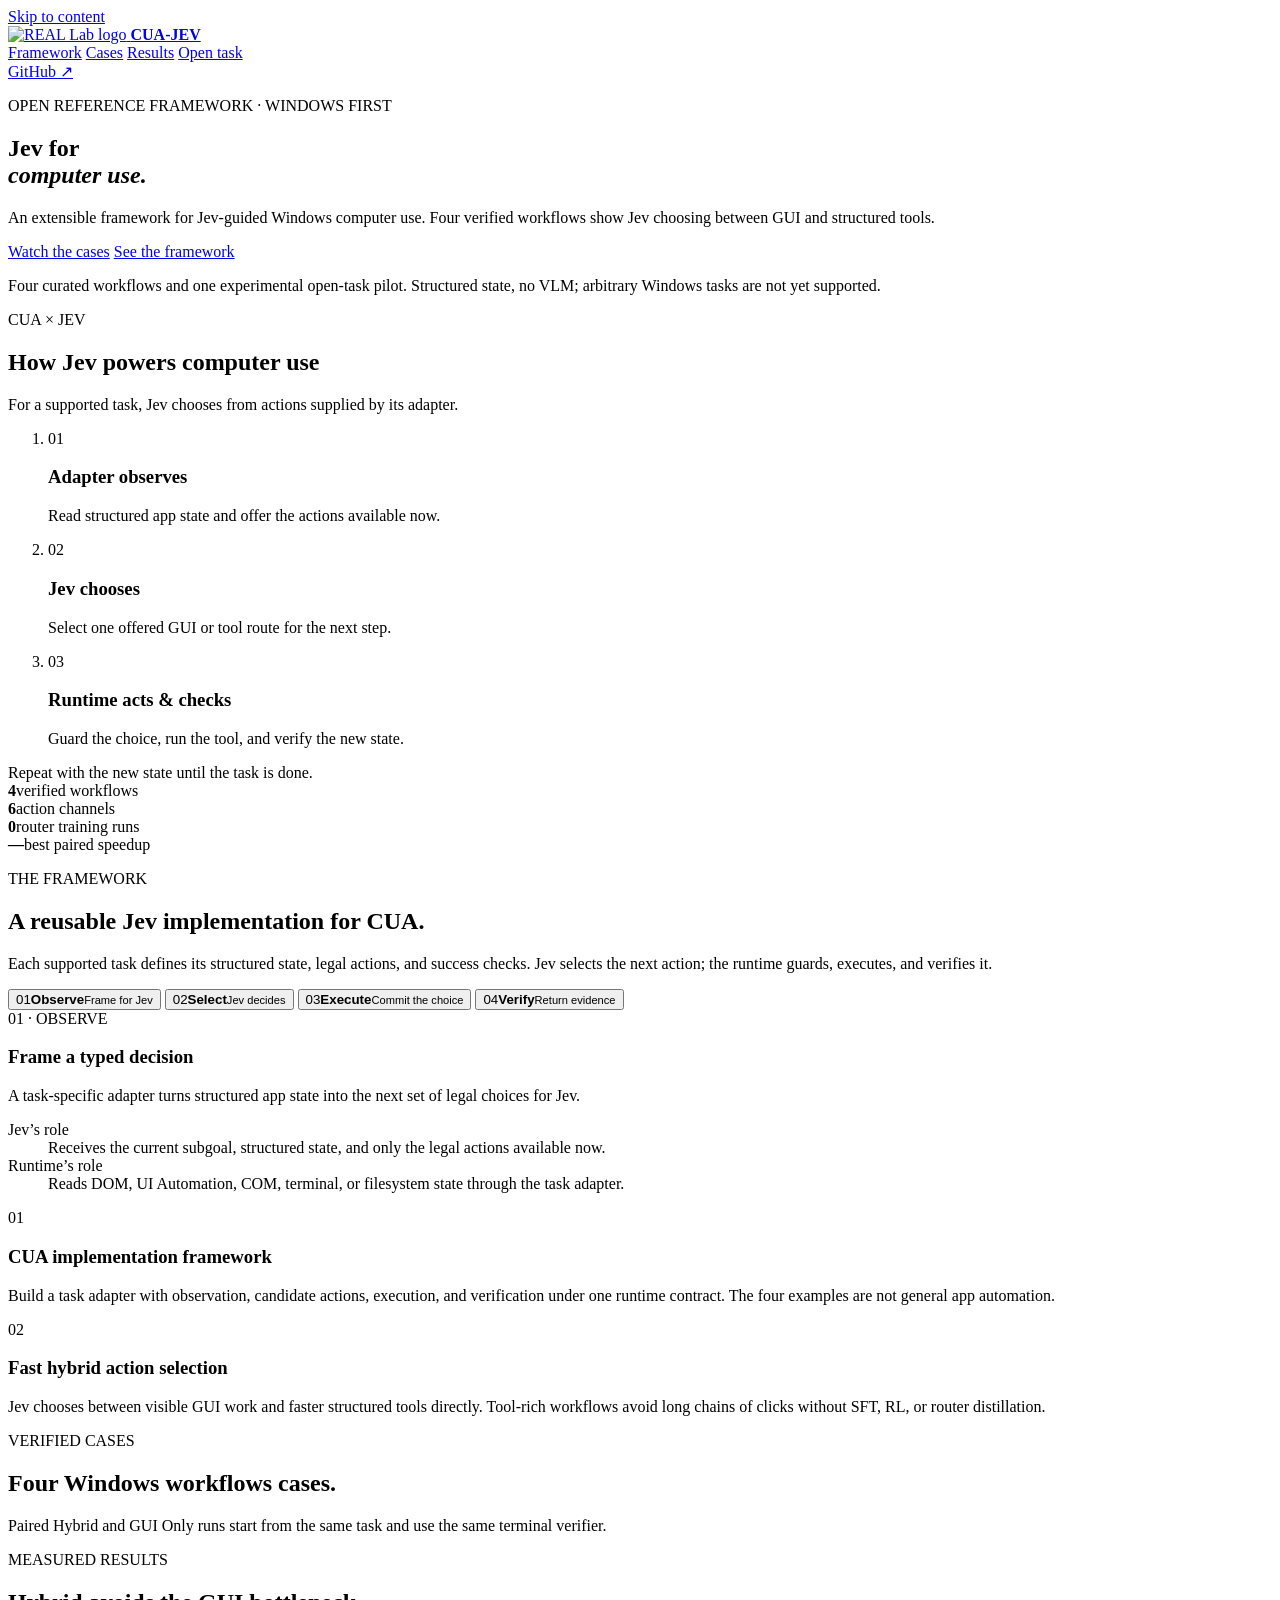
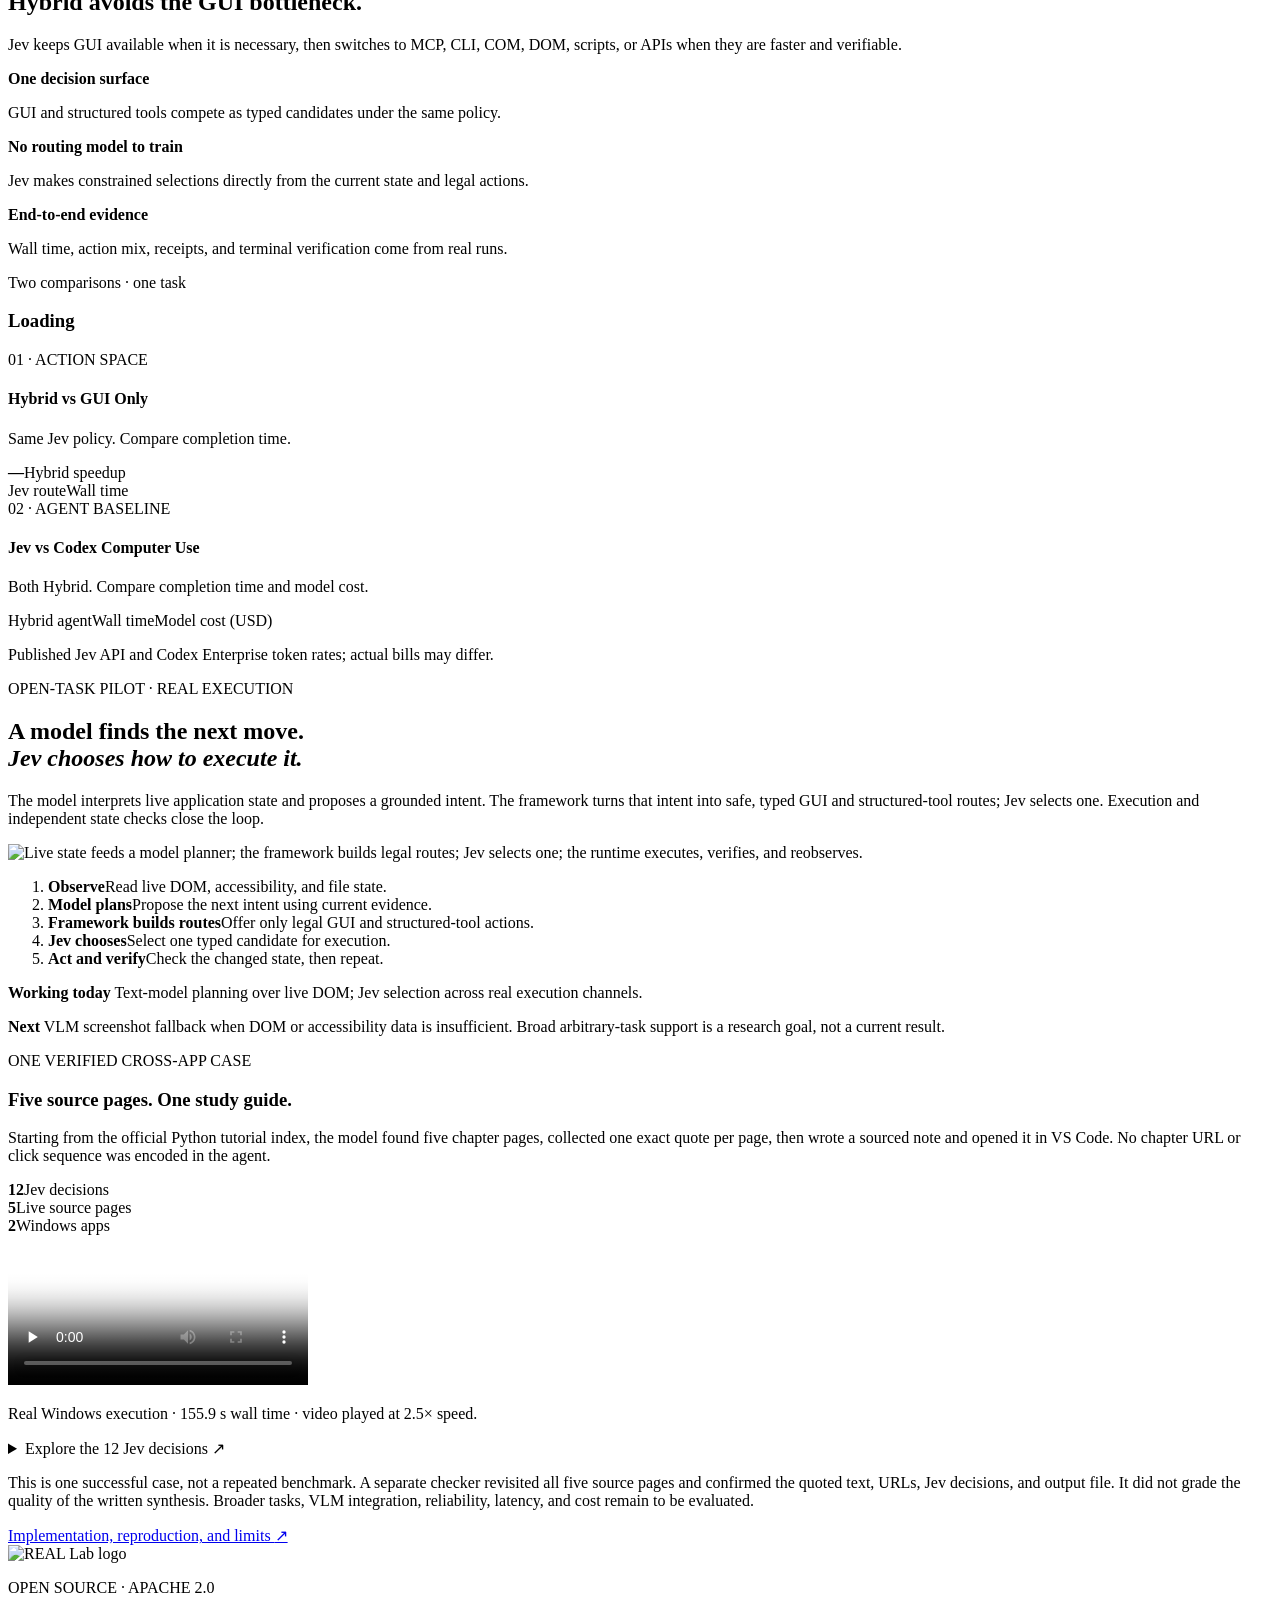
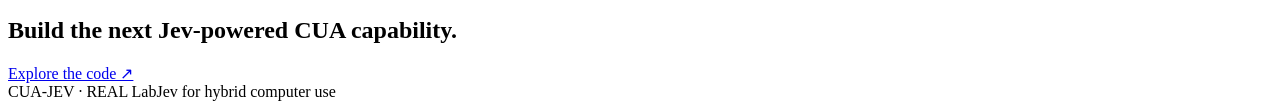
==== src/cua_jev/ui/static/index.html @ 51ba3d24 "Clarify open-task action channels and README diagrams" ====
<!doctype html>
<html lang="en">
<head>
  <meta charset="utf-8">
  <meta name="viewport" content="width=device-width, initial-scale=1">
  <meta name="description" content="CUA-JEV is an open reference framework for using Jev to select and execute hybrid actions across Windows computer-use workflows.">
  <title>CUA-JEV · Jev for Computer Use</title>
  <link rel="stylesheet" href="static/style.css">
</head>
<body>
  <a class="skip-link" href="#main">Skip to content</a>
  <header class="site-header">
    <a class="brand" href="#top" aria-label="CUA-JEV home">
      <img src="static/logo-mark.svg" width="38" height="38" alt="REAL Lab logo">
      <strong>CUA-JEV</strong>
    </a>
    <nav aria-label="Primary navigation">
      <a href="#framework">Framework</a>
      <a href="#cases">Cases</a>
      <a href="#results">Results</a>
      <a href="#open-task">Open task</a>
    </nav>
    <a class="github-link" href="https://github.com/ZJU-REAL/CUA-JEV" target="_blank" rel="noreferrer">GitHub <span aria-hidden="true">↗</span></a>
  </header>

  <main id="main">
    <section class="hero" id="top">
      <div class="hero-copy">
        <p class="eyebrow">OPEN REFERENCE FRAMEWORK · WINDOWS FIRST</p>
        <h1>Jev for<br><em>computer use.</em></h1>
        <p class="hero-lead">An extensible framework for Jev-guided Windows computer use. Four verified workflows show Jev choosing between GUI and structured tools.</p>
        <div class="hero-actions">
          <a class="button primary" href="#cases">Watch the cases</a>
          <a class="button secondary" href="#framework">See the framework</a>
        </div>
        <p class="hero-note">Four curated workflows and one experimental open-task pilot. Structured state, no VLM; arbitrary Windows tasks are not yet supported.</p>
      </div>

      <div class="decision-card" aria-label="How CUA and Jev work together">
        <header>
          <span>CUA × JEV</span>
          <h2>How Jev powers computer use</h2>
          <p>For a supported task, Jev chooses from actions supplied by its adapter.</p>
        </header>
        <ol class="decision-flow">
          <li>
            <span class="flow-index">01</span>
            <div><h3>Adapter observes</h3><p>Read structured app state and offer the actions available now.</p></div>
          </li>
          <li>
            <span class="flow-index">02</span>
            <div><h3>Jev chooses</h3><p>Select one offered GUI or tool route for the next step.</p></div>
          </li>
          <li>
            <span class="flow-index">03</span>
            <div><h3>Runtime acts &amp; checks</h3><p>Guard the choice, run the tool, and verify the new state.</p></div>
          </li>
        </ol>
        <footer>Repeat with the new state until the task is done.</footer>
      </div>
    </section>

    <section class="proof-strip" aria-label="Project highlights">
      <div><strong>4</strong><span>verified workflows</span></div>
      <div><strong>6</strong><span>action channels</span></div>
      <div><strong>0</strong><span>router training runs</span></div>
      <div><strong id="best-speedup">—</strong><span>best paired speedup</span></div>
    </section>

    <section class="section framework-section" id="framework">
      <header class="section-head">
        <p class="eyebrow">THE FRAMEWORK</p>
        <h2>A reusable Jev implementation for CUA.</h2>
        <p>Each supported task defines its structured state, legal actions, and success checks. Jev selects the next action; the runtime guards, executes, and verifies it.</p>
      </header>

      <div class="loop-shell">
        <div class="loop-tabs" role="tablist" aria-label="CUA-JEV execution loop">
          <button role="tab" aria-selected="true" aria-controls="loop-detail" data-loop-step="observe"><span>01</span><strong>Observe</strong><small>Frame for Jev</small></button>
          <button role="tab" aria-selected="false" aria-controls="loop-detail" data-loop-step="select"><span>02</span><strong>Select</strong><small>Jev decides</small></button>
          <button role="tab" aria-selected="false" aria-controls="loop-detail" data-loop-step="execute"><span>03</span><strong>Execute</strong><small>Commit the choice</small></button>
          <button role="tab" aria-selected="false" aria-controls="loop-detail" data-loop-step="verify"><span>04</span><strong>Verify</strong><small>Return evidence</small></button>
        </div>
        <article class="loop-detail" id="loop-detail" role="tabpanel" tabindex="0">
          <div><span id="loop-kicker">01 · OBSERVE</span><h3 id="loop-title">Frame a typed decision</h3><p id="loop-summary">A task-specific adapter turns structured app state into the next set of legal choices for Jev.</p></div>
          <dl>
            <div><dt>Jev’s role</dt><dd id="loop-jev">Receives the current subgoal, structured state, and only the legal actions available now.</dd></div>
            <div><dt>Runtime’s role</dt><dd id="loop-runtime">Reads DOM, UI Automation, COM, terminal, or filesystem state through the task adapter.</dd></div>
          </dl>
        </article>
      </div>

      <div class="contribution-grid">
        <article>
          <span class="contribution-number">01</span>
          <div><h3>CUA implementation framework</h3><p>Build a task adapter with observation, candidate actions, execution, and verification under one runtime contract. The four examples are not general app automation.</p></div>
        </article>
        <article>
          <span class="contribution-number">02</span>
          <div><h3>Fast hybrid action selection</h3><p>Jev chooses between visible GUI work and faster structured tools directly. Tool-rich workflows avoid long chains of clicks without SFT, RL, or router distillation.</p></div>
        </article>
      </div>
    </section>

    <section class="section cases-section" id="cases">
      <header class="section-head split-head">
        <div><p class="eyebrow">VERIFIED CASES</p><h2>Four Windows workflows cases.</h2></div>
        <p>Paired Hybrid and GUI Only runs start from the same task and use the same terminal verifier.</p>
      </header>
      <div id="case-grid" class="case-grid" aria-live="polite"></div>
    </section>

    <section class="section results-section" id="results">
      <header class="section-head split-head">
        <div><p class="eyebrow">MEASURED RESULTS</p><h2>Hybrid avoids the GUI bottleneck.</h2></div>
        <p>Jev keeps GUI available when it is necessary, then switches to MCP, CLI, COM, DOM, scripts, or APIs when they are faster and verifiable.</p>
      </header>

      <div class="insight-row">
        <article><strong>One decision surface</strong><p>GUI and structured tools compete as typed candidates under the same policy.</p></article>
        <article><strong>No routing model to train</strong><p>Jev makes constrained selections directly from the current state and legal actions.</p></article>
        <article><strong>End-to-end evidence</strong><p>Wall time, action mix, receipts, and terminal verification come from real runs.</p></article>
      </div>

      <div class="benchmark-shell">
        <div id="task-tabs" class="task-tabs" role="tablist" aria-label="Select a benchmark task"></div>
        <article class="benchmark-board">
          <div class="benchmark-title">
            <div><span>Two comparisons · one task</span><h3 id="benchmark-name">Loading</h3></div>
          </div>
          <p id="benchmark-description" class="benchmark-description"></p>
          <section class="comparison-panel" aria-labelledby="action-comparison-title">
            <div class="comparison-heading">
              <div><span class="comparison-index">01 · ACTION SPACE</span><h4 id="action-comparison-title">Hybrid vs GUI Only</h4><p>Same Jev policy. Compare completion time.</p></div>
              <div id="speedup-callout" class="speedup"><strong>—</strong><span>Hybrid speedup</span></div>
            </div>
            <div class="comparison-key"><span>Jev route</span><span>Wall time</span></div>
            <div id="action-rows" class="comparison-rows" aria-live="polite"></div>
          </section>
          <section class="comparison-panel agent-comparison" aria-labelledby="agent-comparison-title">
            <div class="comparison-heading">
              <div><span class="comparison-index">02 · AGENT BASELINE</span><h4 id="agent-comparison-title">Jev vs Codex Computer Use</h4><p>Both Hybrid. Compare completion time and model cost.</p></div>
            </div>
            <div class="comparison-key agent-key"><span>Hybrid agent</span><span>Wall time</span><span>Model cost (USD)</span></div>
            <div id="agent-rows" class="comparison-rows" aria-live="polite"></div>
            <p class="cost-note">Published Jev API and Codex Enterprise token rates; actual bills may differ.</p>
          </section>
        </article>
      </div>
    </section>

    <section class="section open-task-section" id="open-task">
      <div class="open-task-shell">
        <header class="open-task-heading">
          <p class="eyebrow">OPEN-TASK PILOT · REAL EXECUTION</p>
          <h2>A model finds the next move.<br><em>Jev chooses how to execute it.</em></h2>
          <p>The model interprets live application state and proposes a grounded intent. The framework turns that intent into safe, typed GUI and structured-tool routes; Jev selects one. Execution and independent state checks close the loop.</p>
        </header>
        <img class="open-task-diagram" src="static/open-task-loop.svg" width="1200" height="350" alt="Live state feeds a model planner; the framework builds legal routes; Jev selects one; the runtime executes, verifies, and reobserves.">
        <ol class="open-task-mobile-flow" aria-label="Model and Jev workflow">
          <li><b>Observe</b><span>Read live DOM, accessibility, and file state.</span></li>
          <li><b>Model plans</b><span>Propose the next intent using current evidence.</span></li>
          <li><b>Framework builds routes</b><span>Offer only legal GUI and structured-tool actions.</span></li>
          <li><b>Jev chooses</b><span>Select one typed candidate for execution.</span></li>
          <li><b>Act and verify</b><span>Check the changed state, then repeat.</span></li>
        </ol>
        <div class="open-task-status">
          <p><strong>Working today</strong> Text-model planning over live DOM; Jev selection across real execution channels.</p>
          <p><strong>Next</strong> VLM screenshot fallback when DOM or accessibility data is insufficient. Broad arbitrary-task support is a research goal, not a current result.</p>
        </div>
        <div class="open-task-case-head">
          <div><p class="eyebrow">ONE VERIFIED CROSS-APP CASE</p><h3>Five source pages. One study guide.</h3><p>Starting from the official Python tutorial index, the model found five chapter pages, collected one exact quote per page, then wrote a sourced note and opened it in VS Code. No chapter URL or click sequence was encoded in the agent.</p></div>
          <div class="open-task-facts" aria-label="Recorded case facts">
            <div><strong>12</strong><span>Jev decisions</span></div>
            <div><strong>5</strong><span>Live source pages</span></div>
            <div><strong>2</strong><span>Windows apps</span></div>
          </div>
        </div>
        <div class="open-task-media">
          <div class="open-task-video-frame">
            <video controls playsinline preload="none" poster="media/open-workspace-research-poster.jpg" aria-label="Recorded twelve-step model and Jev research task in Edge and VS Code">
              <source src="media/open-workspace-research.mp4" type="video/mp4">
              Your browser does not support this video.
            </video>
          </div>
          <p class="open-task-video-note">Real Windows execution · 155.9 s wall time · video played at 2.5× speed.</p>
        </div>
        <details class="open-task-trace">
          <summary>Explore the 12 Jev decisions <span aria-hidden="true">↗</span></summary>
          <p class="open-task-trace-note">Labels show the execution route first, then the app or target. The five evidence records are internal framework state updates, not external computer-use actions. GUI clicks were available for browser navigation, but Jev selected DOM in this run.</p>
          <ol>
            <li><b>DOM · Edge</b> Open “Whetting Your Appetite”.</li><li><b>Internal · evidence</b> Save a source quote.</li>
            <li><b>DOM · Edge</b> Open “Using the Python Interpreter”.</li><li><b>Internal · evidence</b> Save a source quote.</li>
            <li><b>DOM · Edge</b> Open “An Informal Introduction to Python”.</li><li><b>Internal · evidence</b> Save a source quote.</li>
            <li><b>DOM · Edge</b> Open “More Control Flow Tools”.</li><li><b>Internal · evidence</b> Save a source quote.</li>
            <li><b>DOM · Edge</b> Open “Data Structures”.</li><li><b>Internal · evidence</b> Save a source quote.</li>
            <li><b>File API · local</b> Write the cited study guide.</li><li><b>CLI · VS Code</b> Open the verified result.</li>
          </ol>
        </details>
        <p class="open-task-scope">This is one successful case, not a repeated benchmark. A separate checker revisited all five source pages and confirmed the quoted text, URLs, Jev decisions, and output file. It did not grade the quality of the written synthesis. Broader tasks, VLM integration, reliability, latency, and cost remain to be evaluated.</p>
        <a href="https://github.com/ZJU-REAL/CUA-JEV#open-task-pilot" class="open-task-link">Implementation, reproduction, and limits <span aria-hidden="true">↗</span></a>
      </div>
    </section>

    <section class="closing">
      <img src="static/logo-mark.svg" width="60" height="60" alt="REAL Lab logo">
      <div><p class="eyebrow">OPEN SOURCE · APACHE 2.0</p><h2>Build the next Jev-powered CUA capability.</h2></div>
      <a class="button primary" href="https://github.com/ZJU-REAL/CUA-JEV" target="_blank" rel="noreferrer">Explore the code ↗</a>
    </section>
  </main>

  <footer><span>CUA-JEV · REAL Lab</span><span>Jev for hybrid computer use</span></footer>
  <script src="static/app.js" defer></script>
</body>
</html>
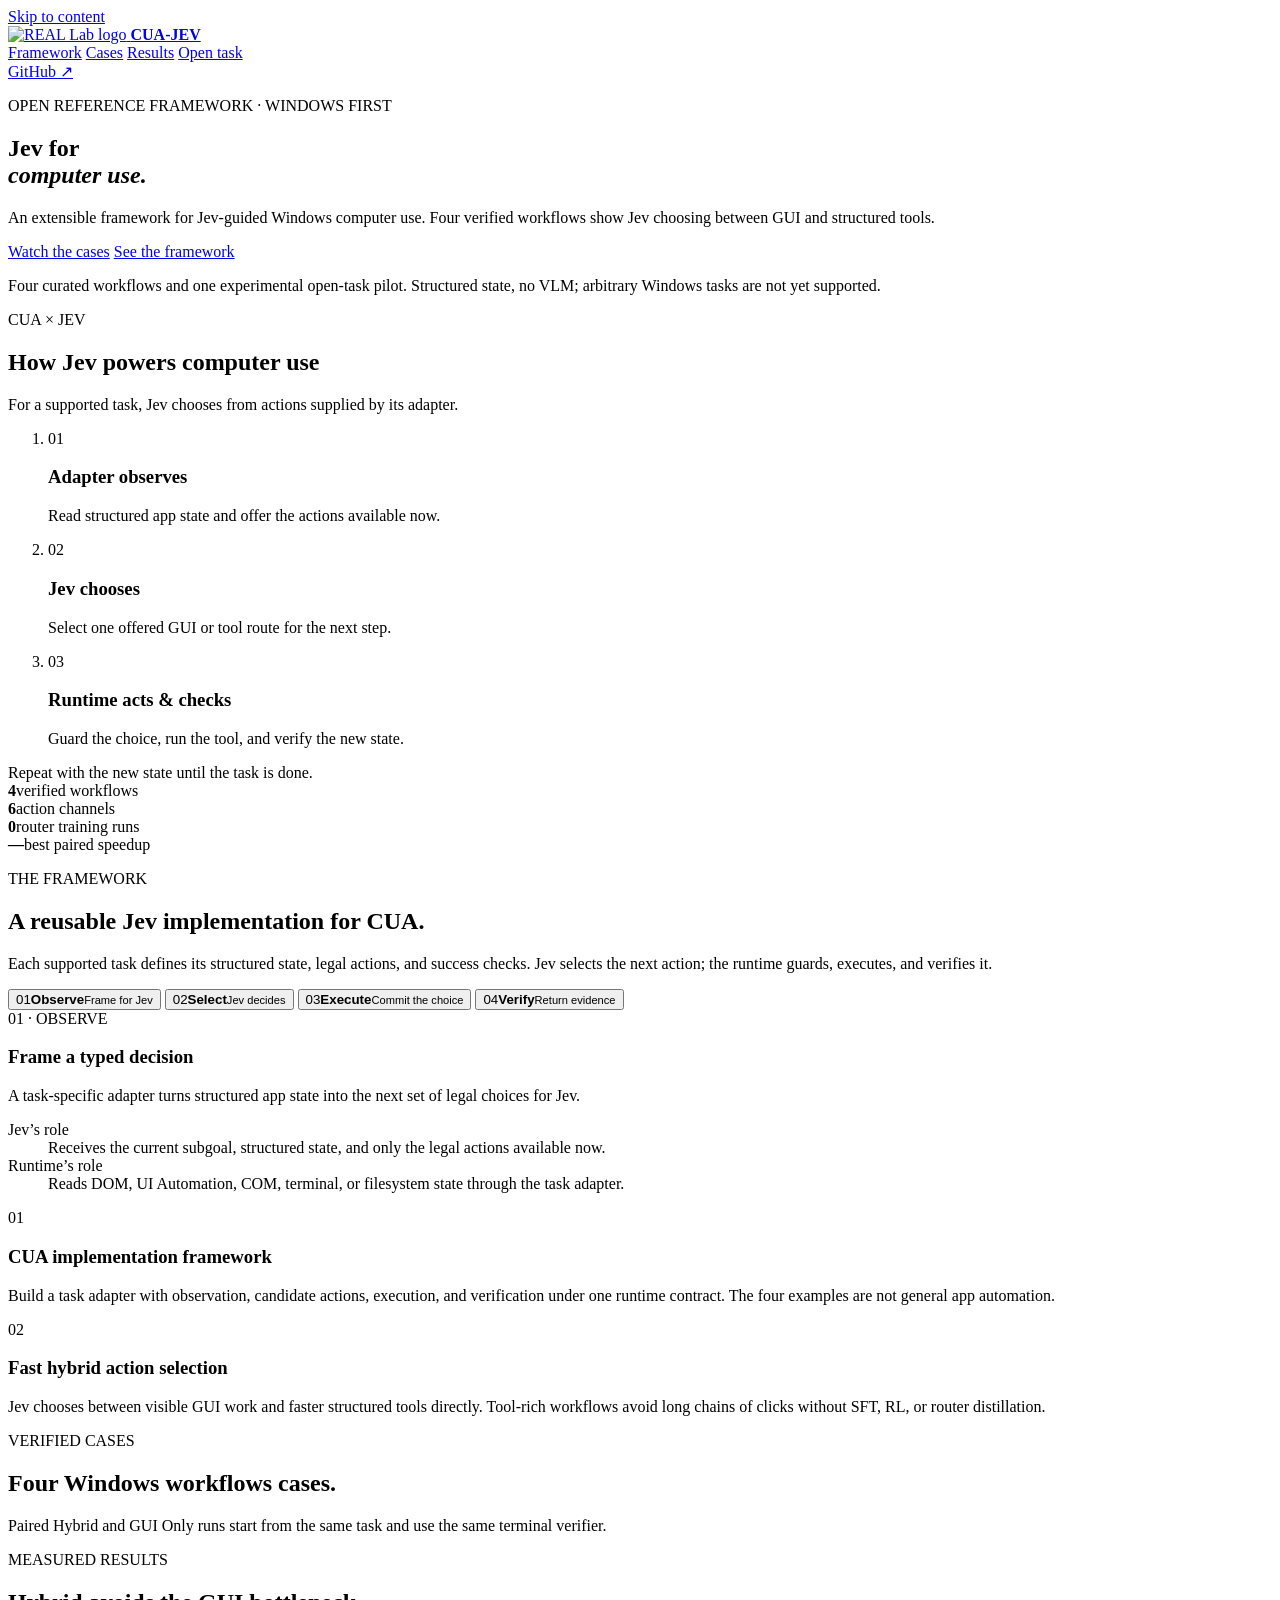
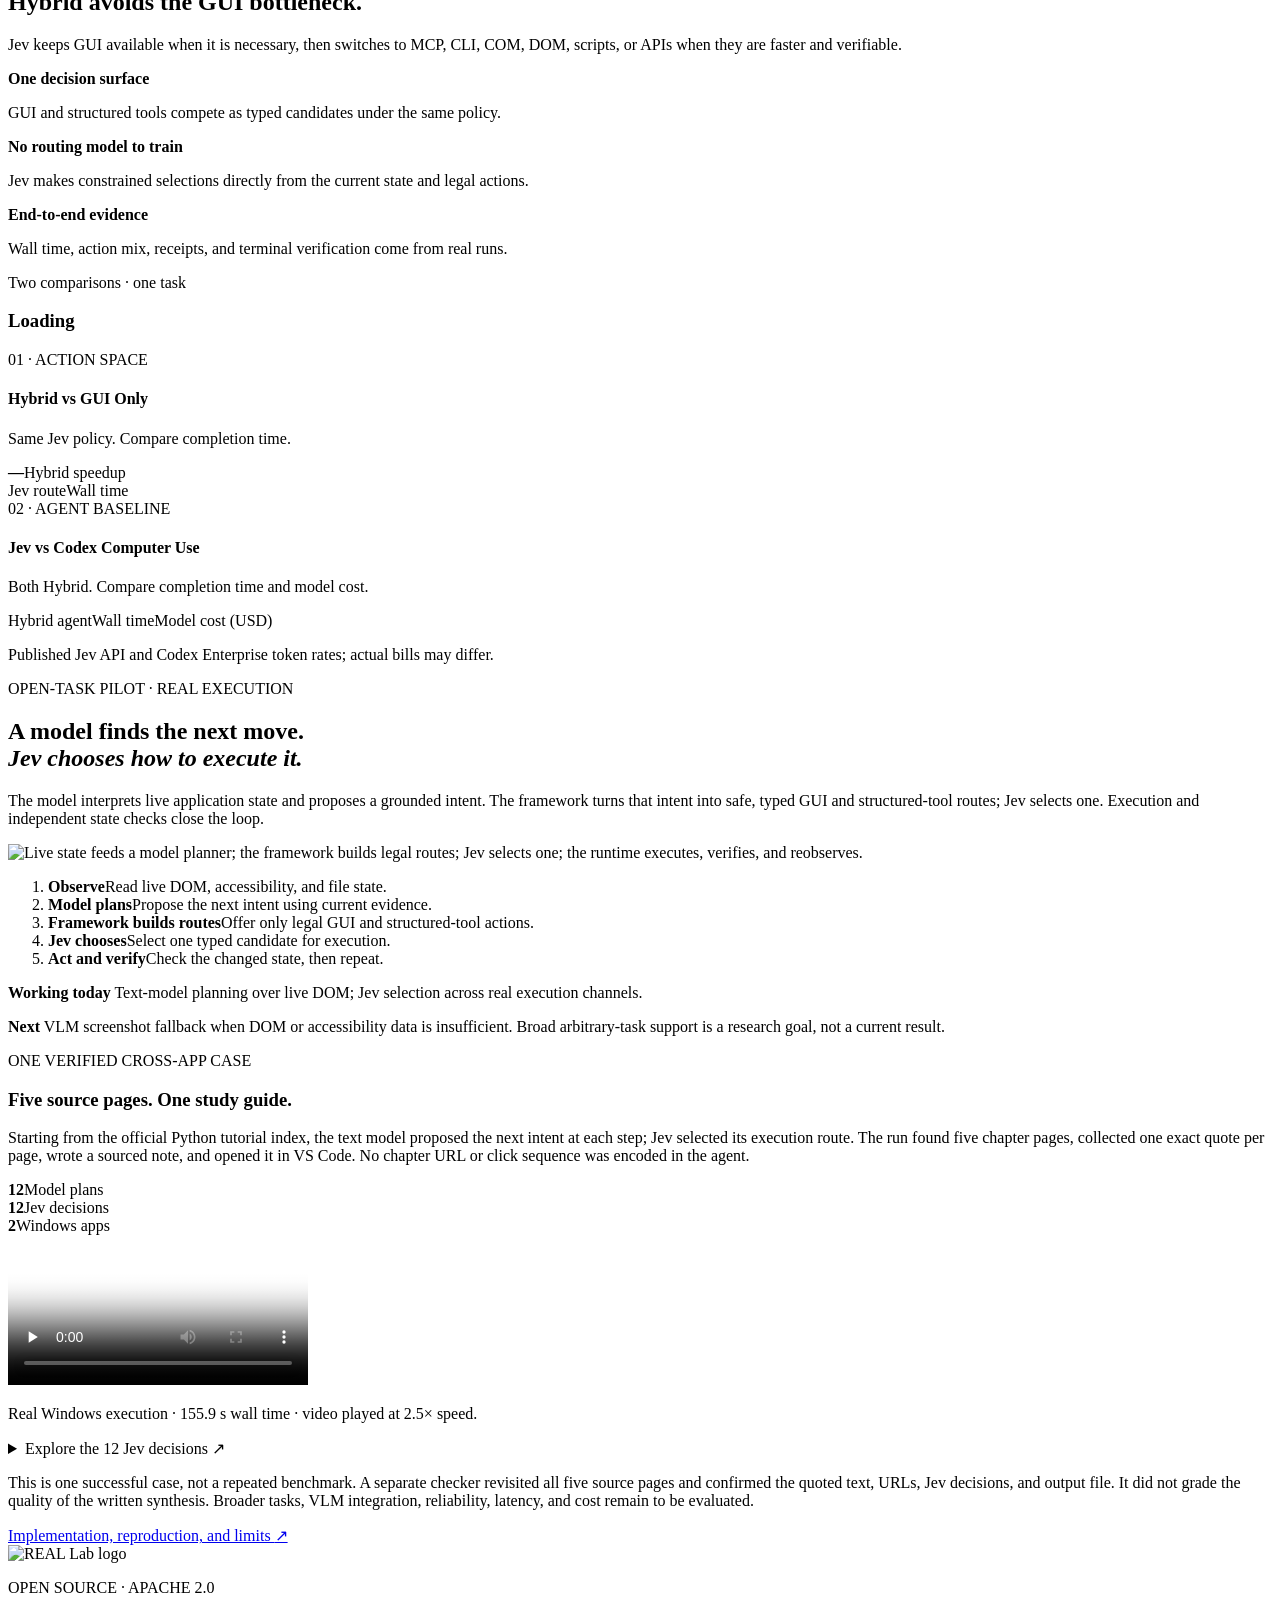
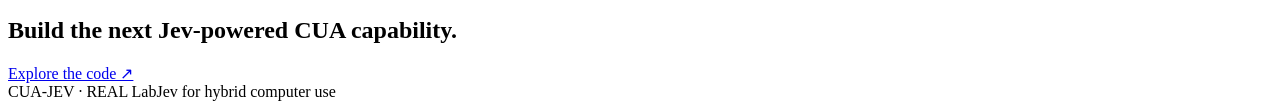
==== commit 083fe9b9: "Show model planning count in open-task case" ====
--- a/src/cua_jev/ui/static/index.html
+++ b/src/cua_jev/ui/static/index.html
@@ -169,10 +169,10 @@
           <p><strong>Next</strong> VLM screenshot fallback when DOM or accessibility data is insufficient. Broad arbitrary-task support is a research goal, not a current result.</p>
         </div>
         <div class="open-task-case-head">
-          <div><p class="eyebrow">ONE VERIFIED CROSS-APP CASE</p><h3>Five source pages. One study guide.</h3><p>Starting from the official Python tutorial index, the model found five chapter pages, collected one exact quote per page, then wrote a sourced note and opened it in VS Code. No chapter URL or click sequence was encoded in the agent.</p></div>
+          <div><p class="eyebrow">ONE VERIFIED CROSS-APP CASE</p><h3>Five source pages. One study guide.</h3><p>Starting from the official Python tutorial index, the text model proposed the next intent at each step; Jev selected its execution route. The run found five chapter pages, collected one exact quote per page, wrote a sourced note, and opened it in VS Code. No chapter URL or click sequence was encoded in the agent.</p></div>
           <div class="open-task-facts" aria-label="Recorded case facts">
+            <div><strong>12</strong><span>Model plans</span></div>
             <div><strong>12</strong><span>Jev decisions</span></div>
-            <div><strong>5</strong><span>Live source pages</span></div>
             <div><strong>2</strong><span>Windows apps</span></div>
           </div>
         </div>
@@ -187,7 +187,6 @@
         </div>
         <details class="open-task-trace">
           <summary>Explore the 12 Jev decisions <span aria-hidden="true">↗</span></summary>
-          <p class="open-task-trace-note">Labels show the execution route first, then the app or target. The five evidence records are internal framework state updates, not external computer-use actions. GUI clicks were available for browser navigation, but Jev selected DOM in this run.</p>
           <ol>
             <li><b>DOM · Edge</b> Open “Whetting Your Appetite”.</li><li><b>Internal · evidence</b> Save a source quote.</li>
             <li><b>DOM · Edge</b> Open “Using the Python Interpreter”.</li><li><b>Internal · evidence</b> Save a source quote.</li>
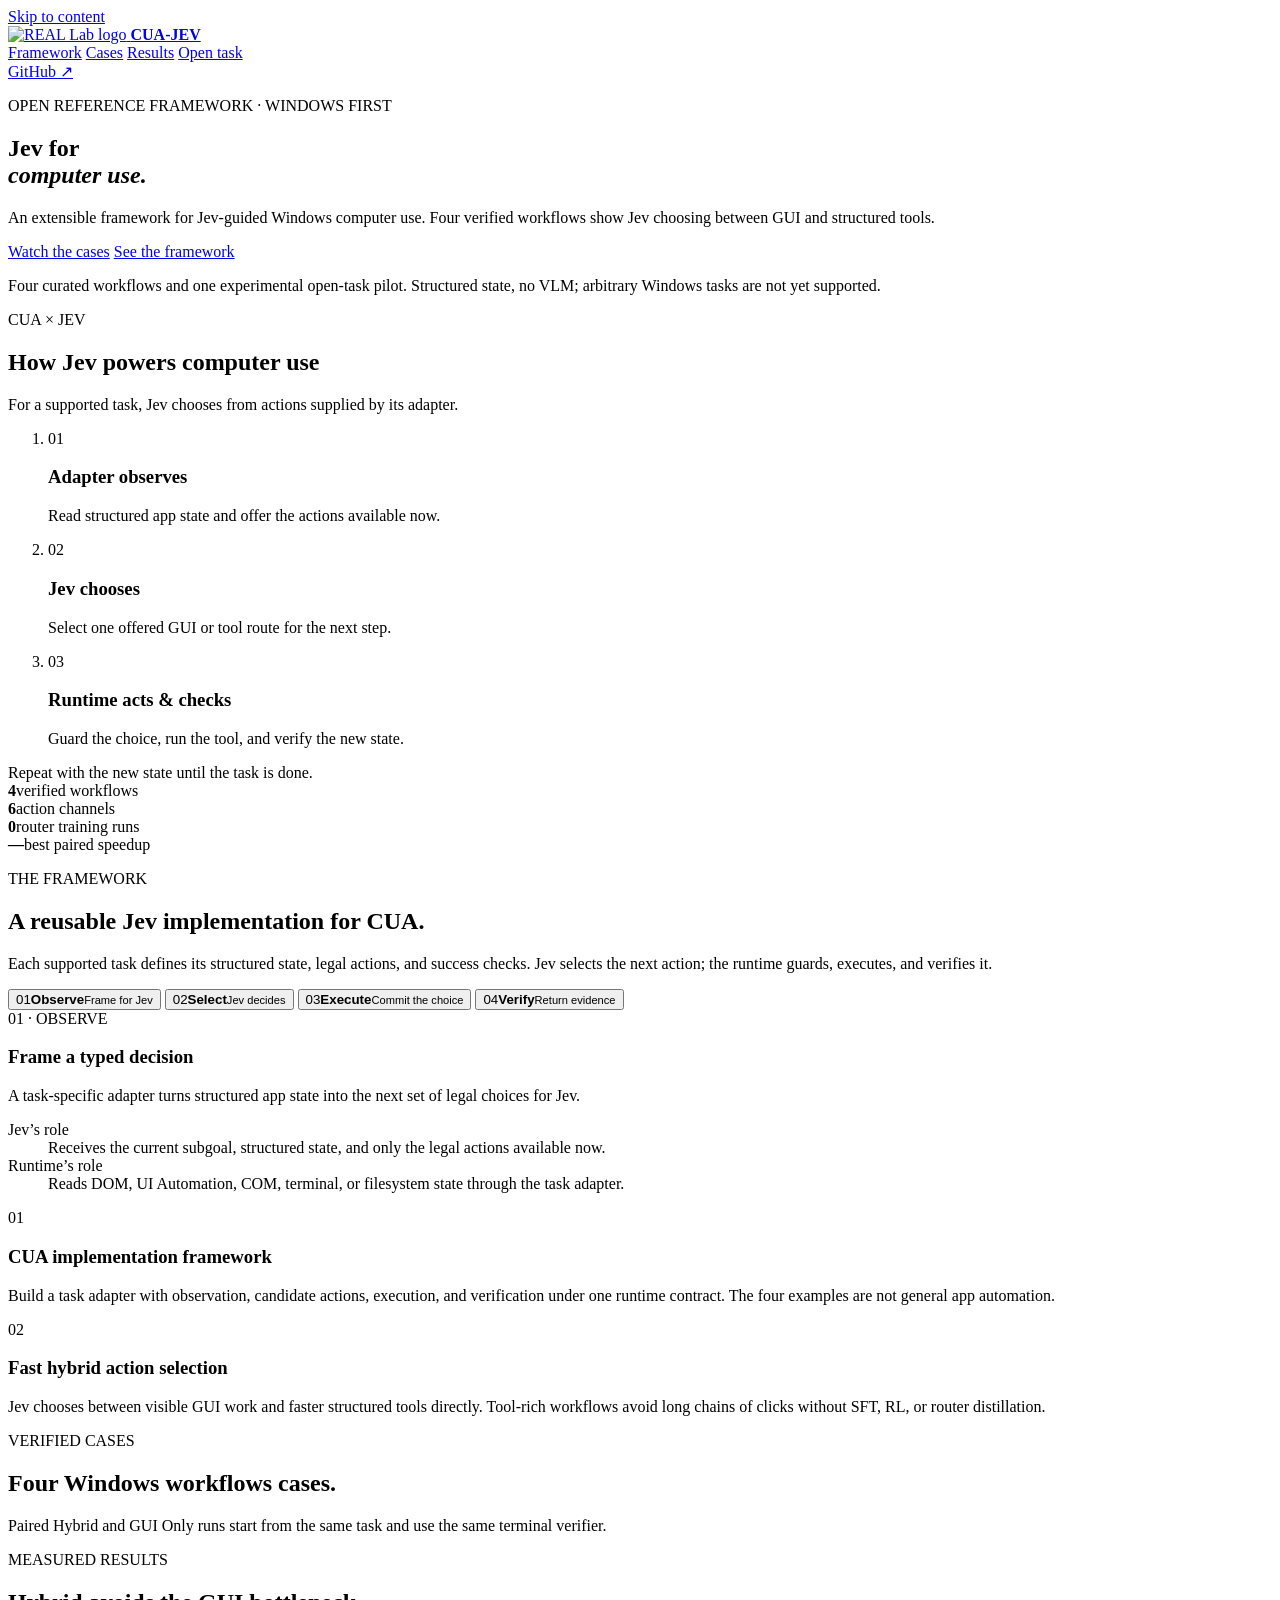
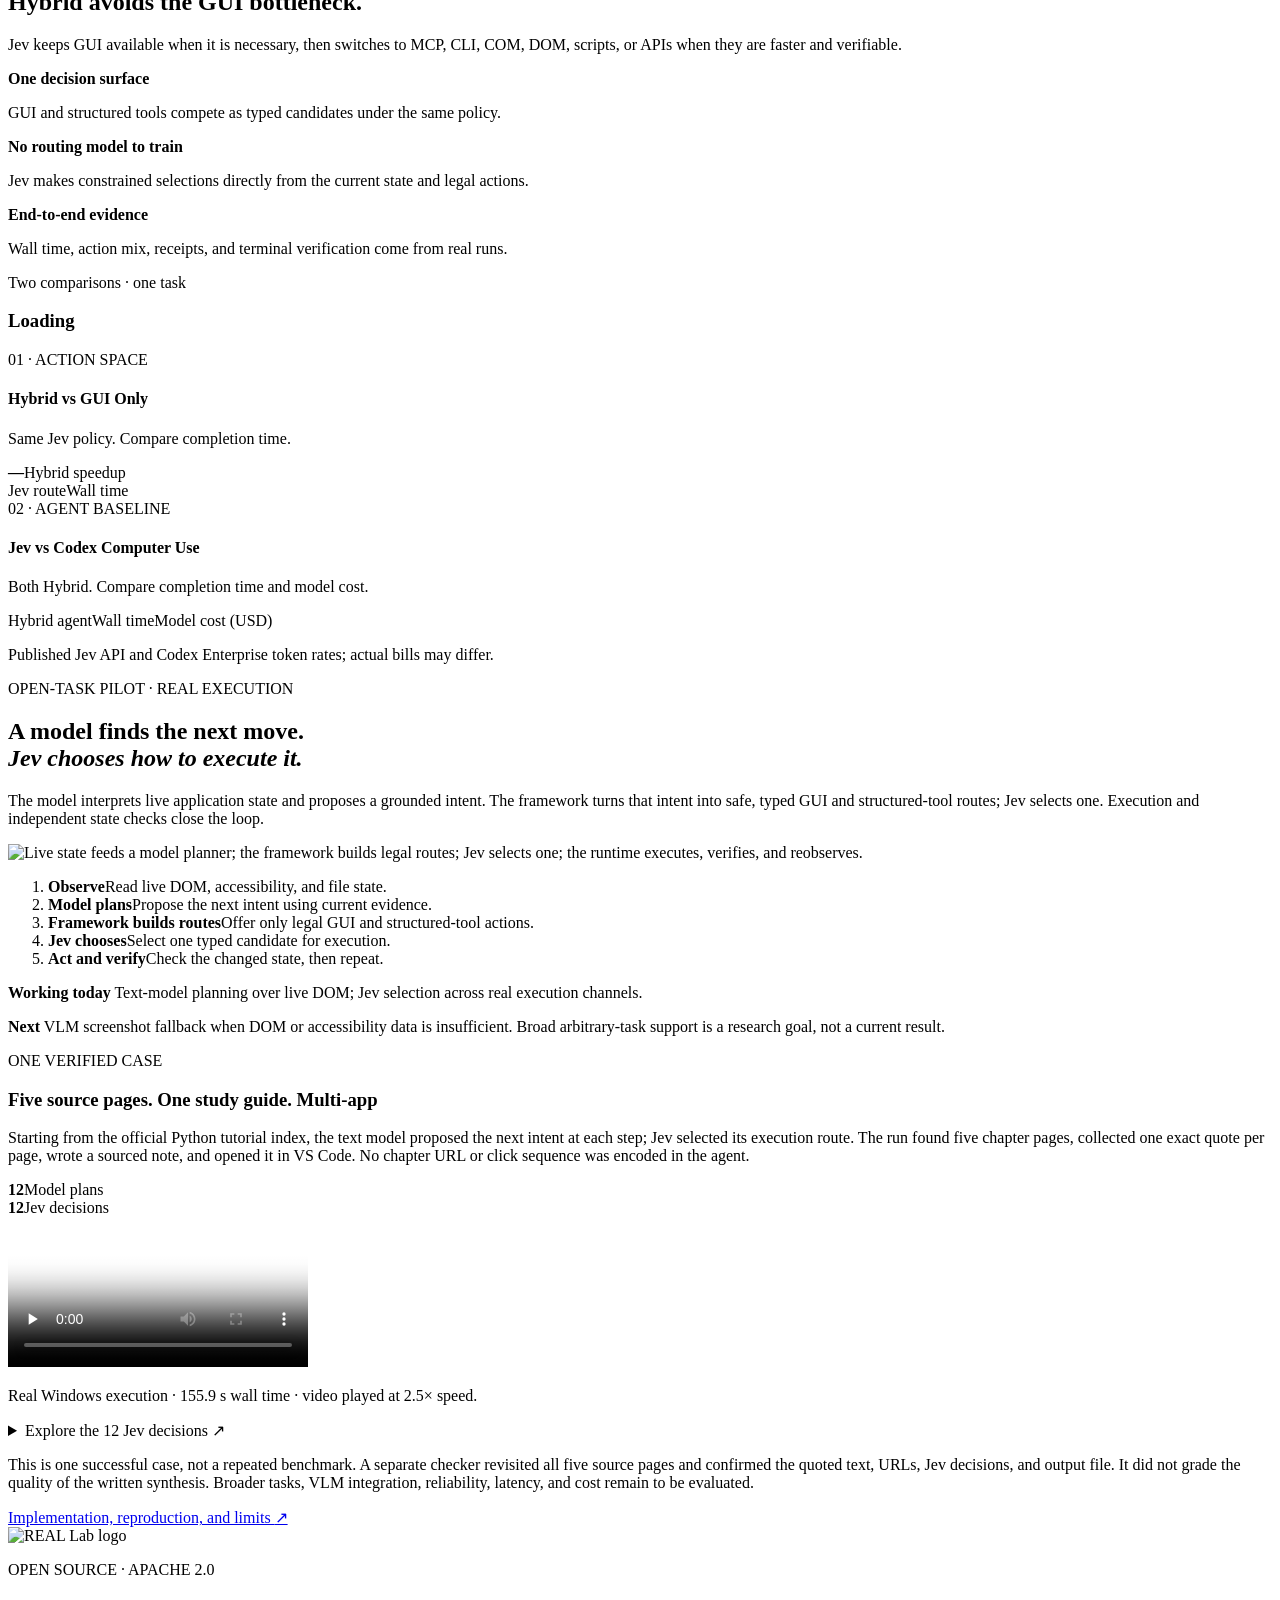
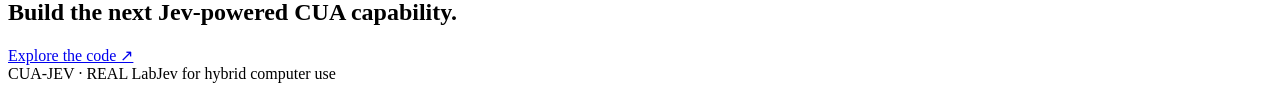
==== commit 9777c597: "Move multi-app label into case title" ====
--- a/src/cua_jev/ui/static/index.html
+++ b/src/cua_jev/ui/static/index.html
@@ -169,11 +169,10 @@
           <p><strong>Next</strong> VLM screenshot fallback when DOM or accessibility data is insufficient. Broad arbitrary-task support is a research goal, not a current result.</p>
         </div>
         <div class="open-task-case-head">
-          <div><p class="eyebrow">ONE VERIFIED CROSS-APP CASE</p><h3>Five source pages. One study guide.</h3><p>Starting from the official Python tutorial index, the text model proposed the next intent at each step; Jev selected its execution route. The run found five chapter pages, collected one exact quote per page, wrote a sourced note, and opened it in VS Code. No chapter URL or click sequence was encoded in the agent.</p></div>
+          <div><p class="eyebrow">ONE VERIFIED CASE</p><h3>Five source pages. One study guide. <span class="open-task-app-badge">Multi-app</span></h3><p>Starting from the official Python tutorial index, the text model proposed the next intent at each step; Jev selected its execution route. The run found five chapter pages, collected one exact quote per page, wrote a sourced note, and opened it in VS Code. No chapter URL or click sequence was encoded in the agent.</p></div>
           <div class="open-task-facts" aria-label="Recorded case facts">
             <div><strong>12</strong><span>Model plans</span></div>
             <div><strong>12</strong><span>Jev decisions</span></div>
-            <div><strong>2</strong><span>Windows apps</span></div>
           </div>
         </div>
         <div class="open-task-media">
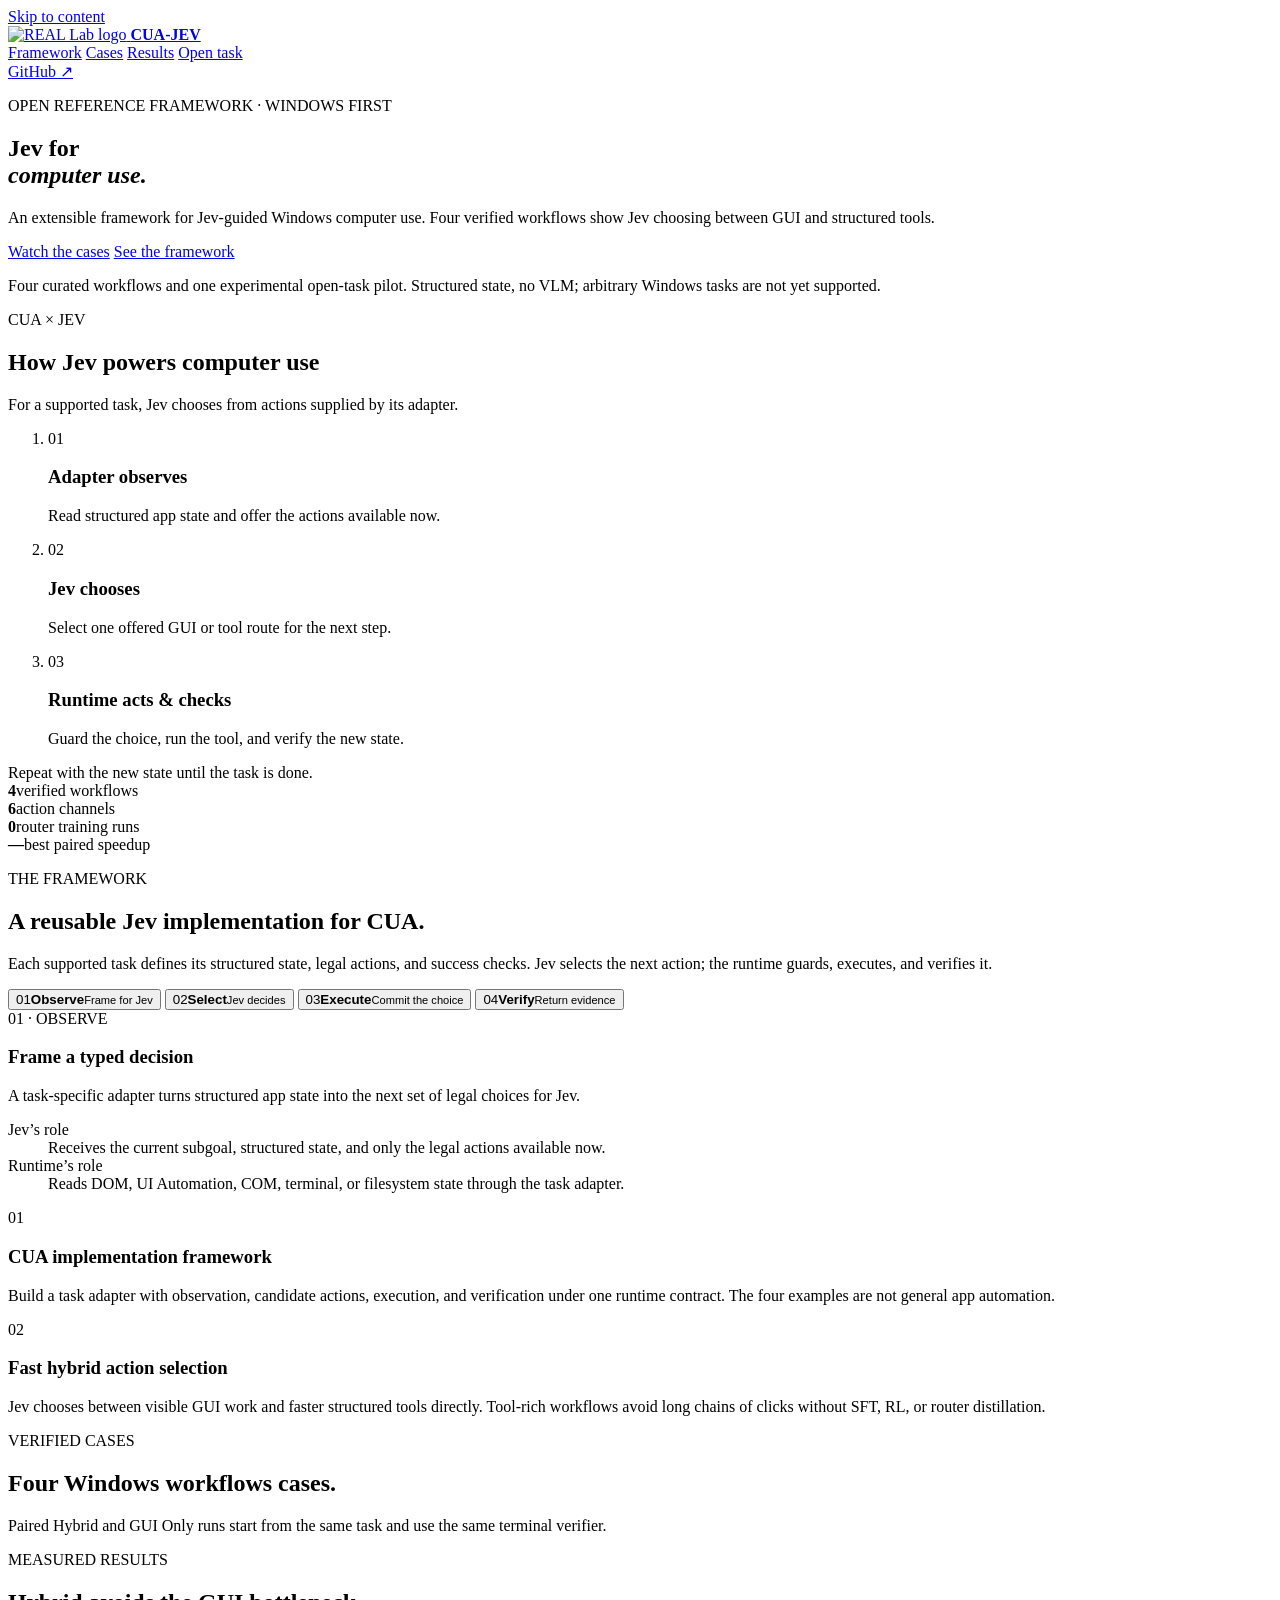
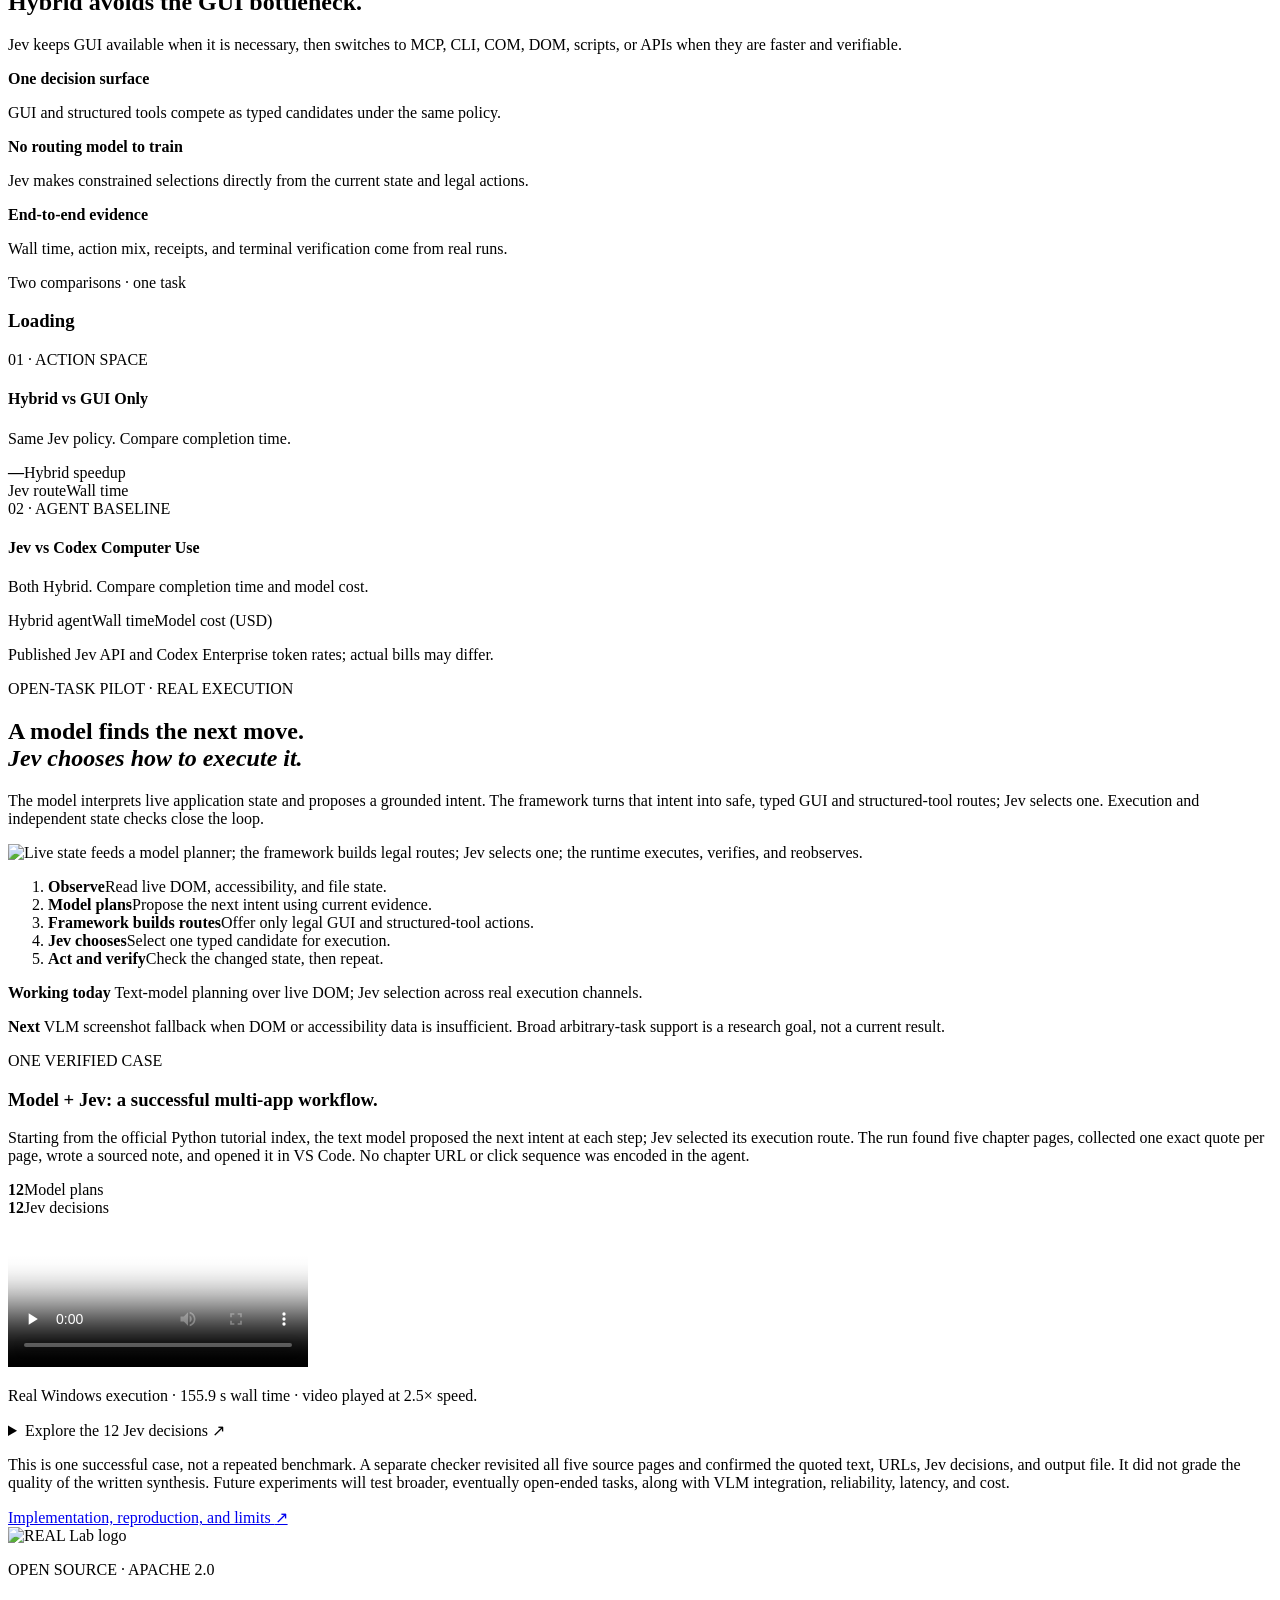
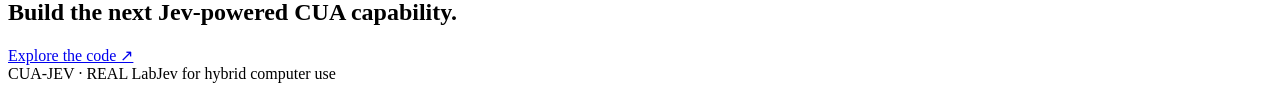
==== commit 2e7d629e: "Refocus open-task headline on model and Jev" ====
--- a/src/cua_jev/ui/static/index.html
+++ b/src/cua_jev/ui/static/index.html
@@ -169,7 +169,7 @@
           <p><strong>Next</strong> VLM screenshot fallback when DOM or accessibility data is insufficient. Broad arbitrary-task support is a research goal, not a current result.</p>
         </div>
         <div class="open-task-case-head">
-          <div><p class="eyebrow">ONE VERIFIED CASE</p><h3>Five source pages. One study guide. <span class="open-task-app-badge">Multi-app</span></h3><p>Starting from the official Python tutorial index, the text model proposed the next intent at each step; Jev selected its execution route. The run found five chapter pages, collected one exact quote per page, wrote a sourced note, and opened it in VS Code. No chapter URL or click sequence was encoded in the agent.</p></div>
+          <div><p class="eyebrow">ONE VERIFIED CASE</p><h3>Model + Jev: a successful multi-app workflow.</h3><p>Starting from the official Python tutorial index, the text model proposed the next intent at each step; Jev selected its execution route. The run found five chapter pages, collected one exact quote per page, wrote a sourced note, and opened it in VS Code. No chapter URL or click sequence was encoded in the agent.</p></div>
           <div class="open-task-facts" aria-label="Recorded case facts">
             <div><strong>12</strong><span>Model plans</span></div>
             <div><strong>12</strong><span>Jev decisions</span></div>
@@ -195,7 +195,7 @@
             <li><b>File API · local</b> Write the cited study guide.</li><li><b>CLI · VS Code</b> Open the verified result.</li>
           </ol>
         </details>
-        <p class="open-task-scope">This is one successful case, not a repeated benchmark. A separate checker revisited all five source pages and confirmed the quoted text, URLs, Jev decisions, and output file. It did not grade the quality of the written synthesis. Broader tasks, VLM integration, reliability, latency, and cost remain to be evaluated.</p>
+        <p class="open-task-scope">This is one successful case, not a repeated benchmark. A separate checker revisited all five source pages and confirmed the quoted text, URLs, Jev decisions, and output file. It did not grade the quality of the written synthesis. Future experiments will test broader, eventually open-ended tasks, along with VLM integration, reliability, latency, and cost.</p>
         <a href="https://github.com/ZJU-REAL/CUA-JEV#open-task-pilot" class="open-task-link">Implementation, reproduction, and limits <span aria-hidden="true">↗</span></a>
       </div>
     </section>
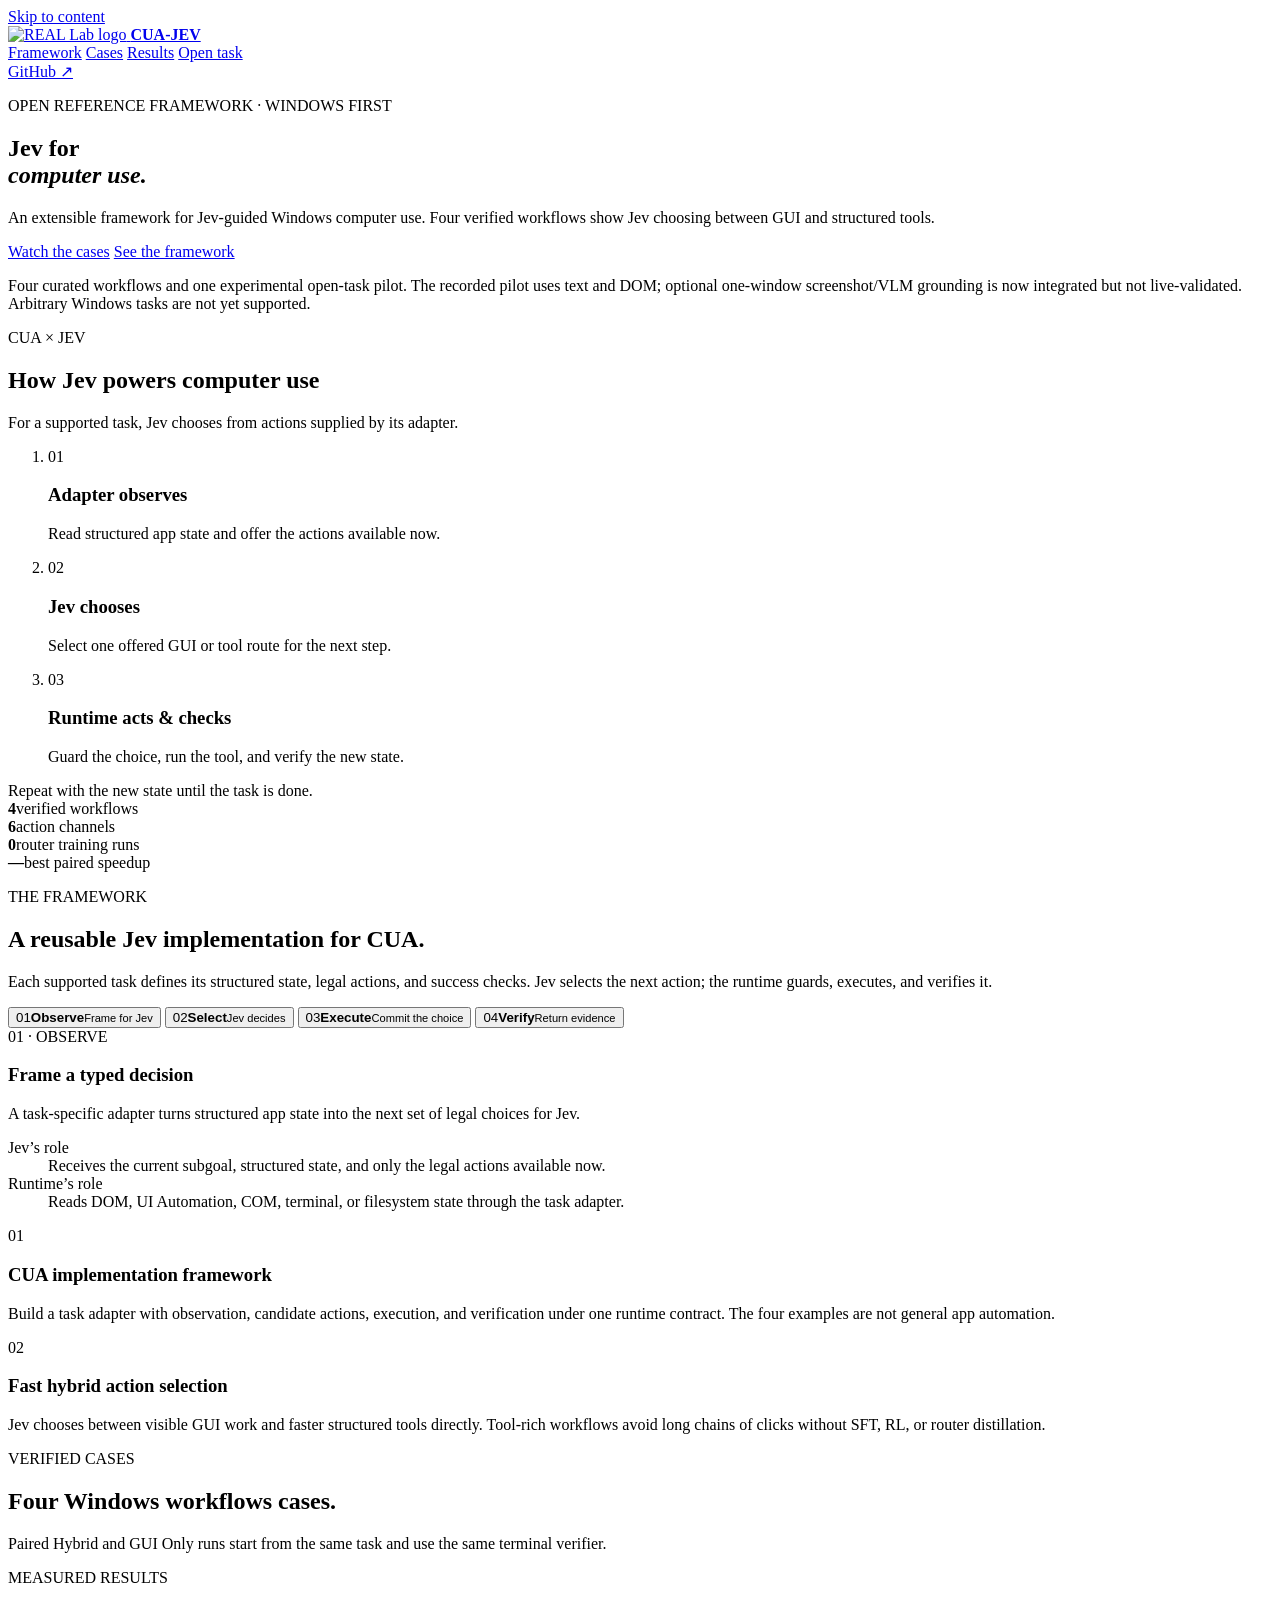
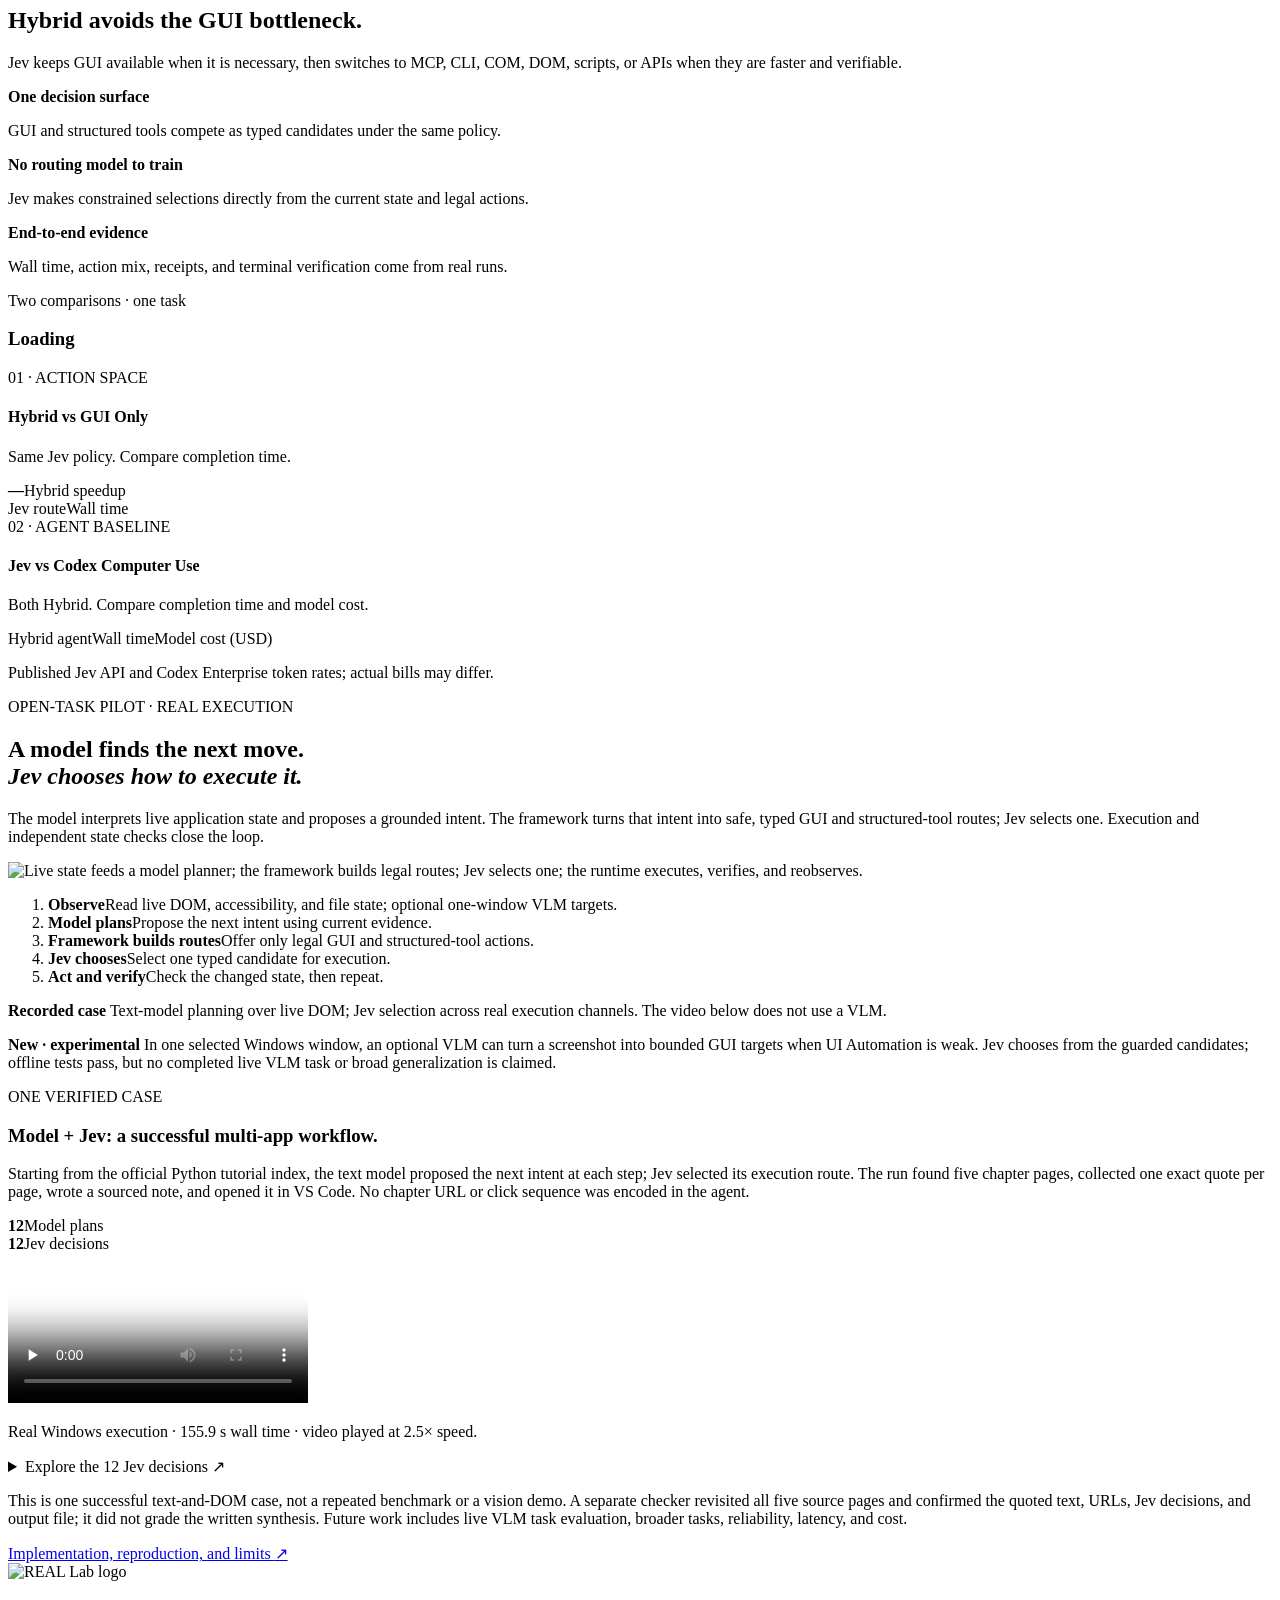
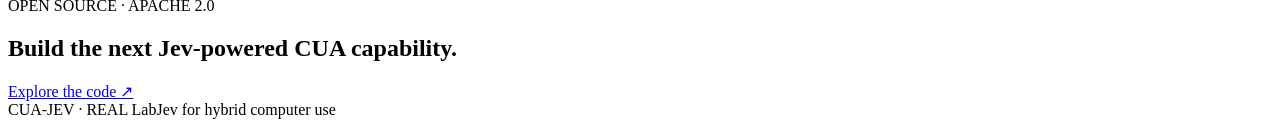
==== commit 1593f277: "Add opt-in window VLM grounding for open desktop tasks" ====
--- a/src/cua_jev/ui/static/index.html
+++ b/src/cua_jev/ui/static/index.html
@@ -33,7 +33,7 @@
           <a class="button primary" href="#cases">Watch the cases</a>
           <a class="button secondary" href="#framework">See the framework</a>
         </div>
-        <p class="hero-note">Four curated workflows and one experimental open-task pilot. Structured state, no VLM; arbitrary Windows tasks are not yet supported.</p>
+        <p class="hero-note">Four curated workflows and one experimental open-task pilot. The recorded pilot uses text and DOM; optional one-window screenshot/VLM grounding is now integrated but not live-validated. Arbitrary Windows tasks are not yet supported.</p>
       </div>
 
       <div class="decision-card" aria-label="How CUA and Jev work together">
@@ -158,15 +158,15 @@
         </header>
         <img class="open-task-diagram" src="static/open-task-loop.svg" width="1200" height="350" alt="Live state feeds a model planner; the framework builds legal routes; Jev selects one; the runtime executes, verifies, and reobserves.">
         <ol class="open-task-mobile-flow" aria-label="Model and Jev workflow">
-          <li><b>Observe</b><span>Read live DOM, accessibility, and file state.</span></li>
+          <li><b>Observe</b><span>Read live DOM, accessibility, and file state; optional one-window VLM targets.</span></li>
           <li><b>Model plans</b><span>Propose the next intent using current evidence.</span></li>
           <li><b>Framework builds routes</b><span>Offer only legal GUI and structured-tool actions.</span></li>
           <li><b>Jev chooses</b><span>Select one typed candidate for execution.</span></li>
           <li><b>Act and verify</b><span>Check the changed state, then repeat.</span></li>
         </ol>
         <div class="open-task-status">
-          <p><strong>Working today</strong> Text-model planning over live DOM; Jev selection across real execution channels.</p>
-          <p><strong>Next</strong> VLM screenshot fallback when DOM or accessibility data is insufficient. Broad arbitrary-task support is a research goal, not a current result.</p>
+          <p><strong>Recorded case</strong> Text-model planning over live DOM; Jev selection across real execution channels. The video below does not use a VLM.</p>
+          <p><strong>New · experimental</strong> In one selected Windows window, an optional VLM can turn a screenshot into bounded GUI targets when UI Automation is weak. Jev chooses from the guarded candidates; offline tests pass, but no completed live VLM task or broad generalization is claimed.</p>
         </div>
         <div class="open-task-case-head">
           <div><p class="eyebrow">ONE VERIFIED CASE</p><h3>Model + Jev: a successful multi-app workflow.</h3><p>Starting from the official Python tutorial index, the text model proposed the next intent at each step; Jev selected its execution route. The run found five chapter pages, collected one exact quote per page, wrote a sourced note, and opened it in VS Code. No chapter URL or click sequence was encoded in the agent.</p></div>
@@ -195,7 +195,7 @@
             <li><b>File API · local</b> Write the cited study guide.</li><li><b>CLI · VS Code</b> Open the verified result.</li>
           </ol>
         </details>
-        <p class="open-task-scope">This is one successful case, not a repeated benchmark. A separate checker revisited all five source pages and confirmed the quoted text, URLs, Jev decisions, and output file. It did not grade the quality of the written synthesis. Future experiments will test broader, eventually open-ended tasks, along with VLM integration, reliability, latency, and cost.</p>
+        <p class="open-task-scope">This is one successful text-and-DOM case, not a repeated benchmark or a vision demo. A separate checker revisited all five source pages and confirmed the quoted text, URLs, Jev decisions, and output file; it did not grade the written synthesis. Future work includes live VLM task evaluation, broader tasks, reliability, latency, and cost.</p>
         <a href="https://github.com/ZJU-REAL/CUA-JEV#open-task-pilot" class="open-task-link">Implementation, reproduction, and limits <span aria-hidden="true">↗</span></a>
       </div>
     </section>
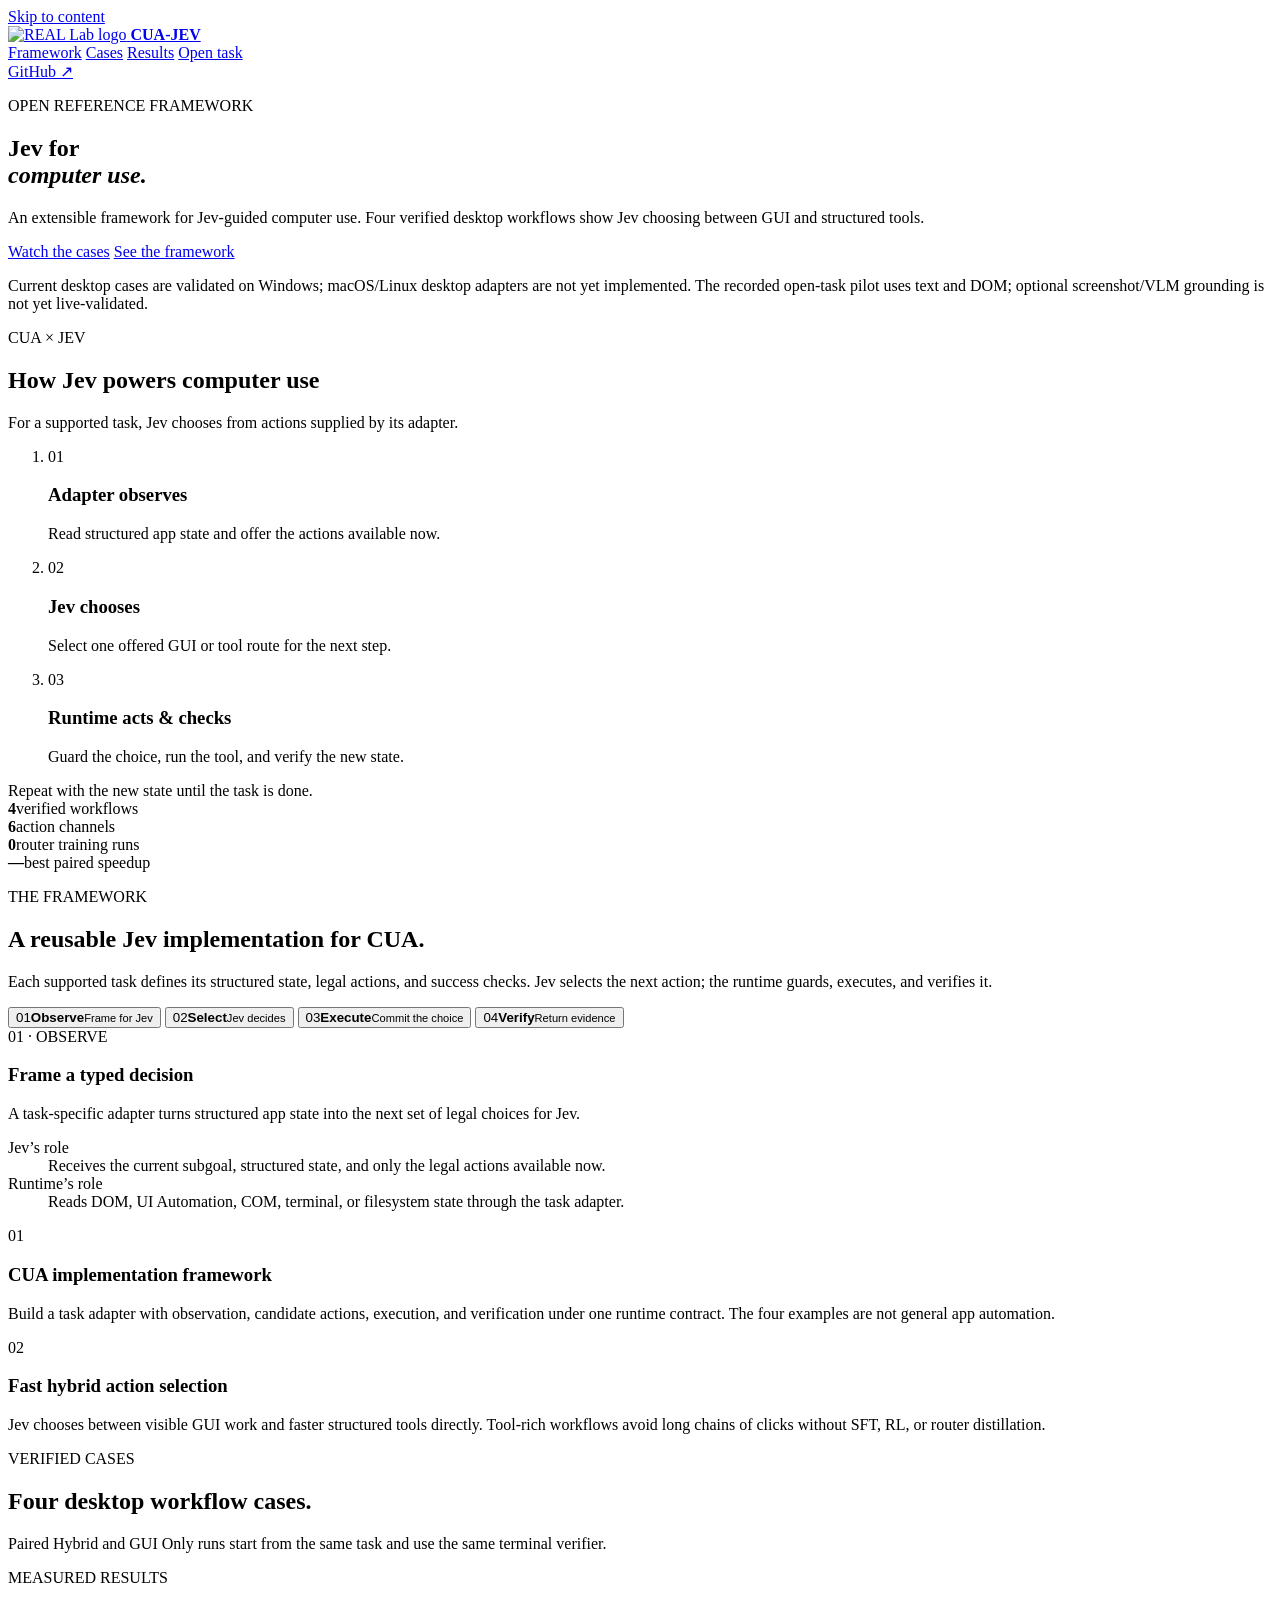
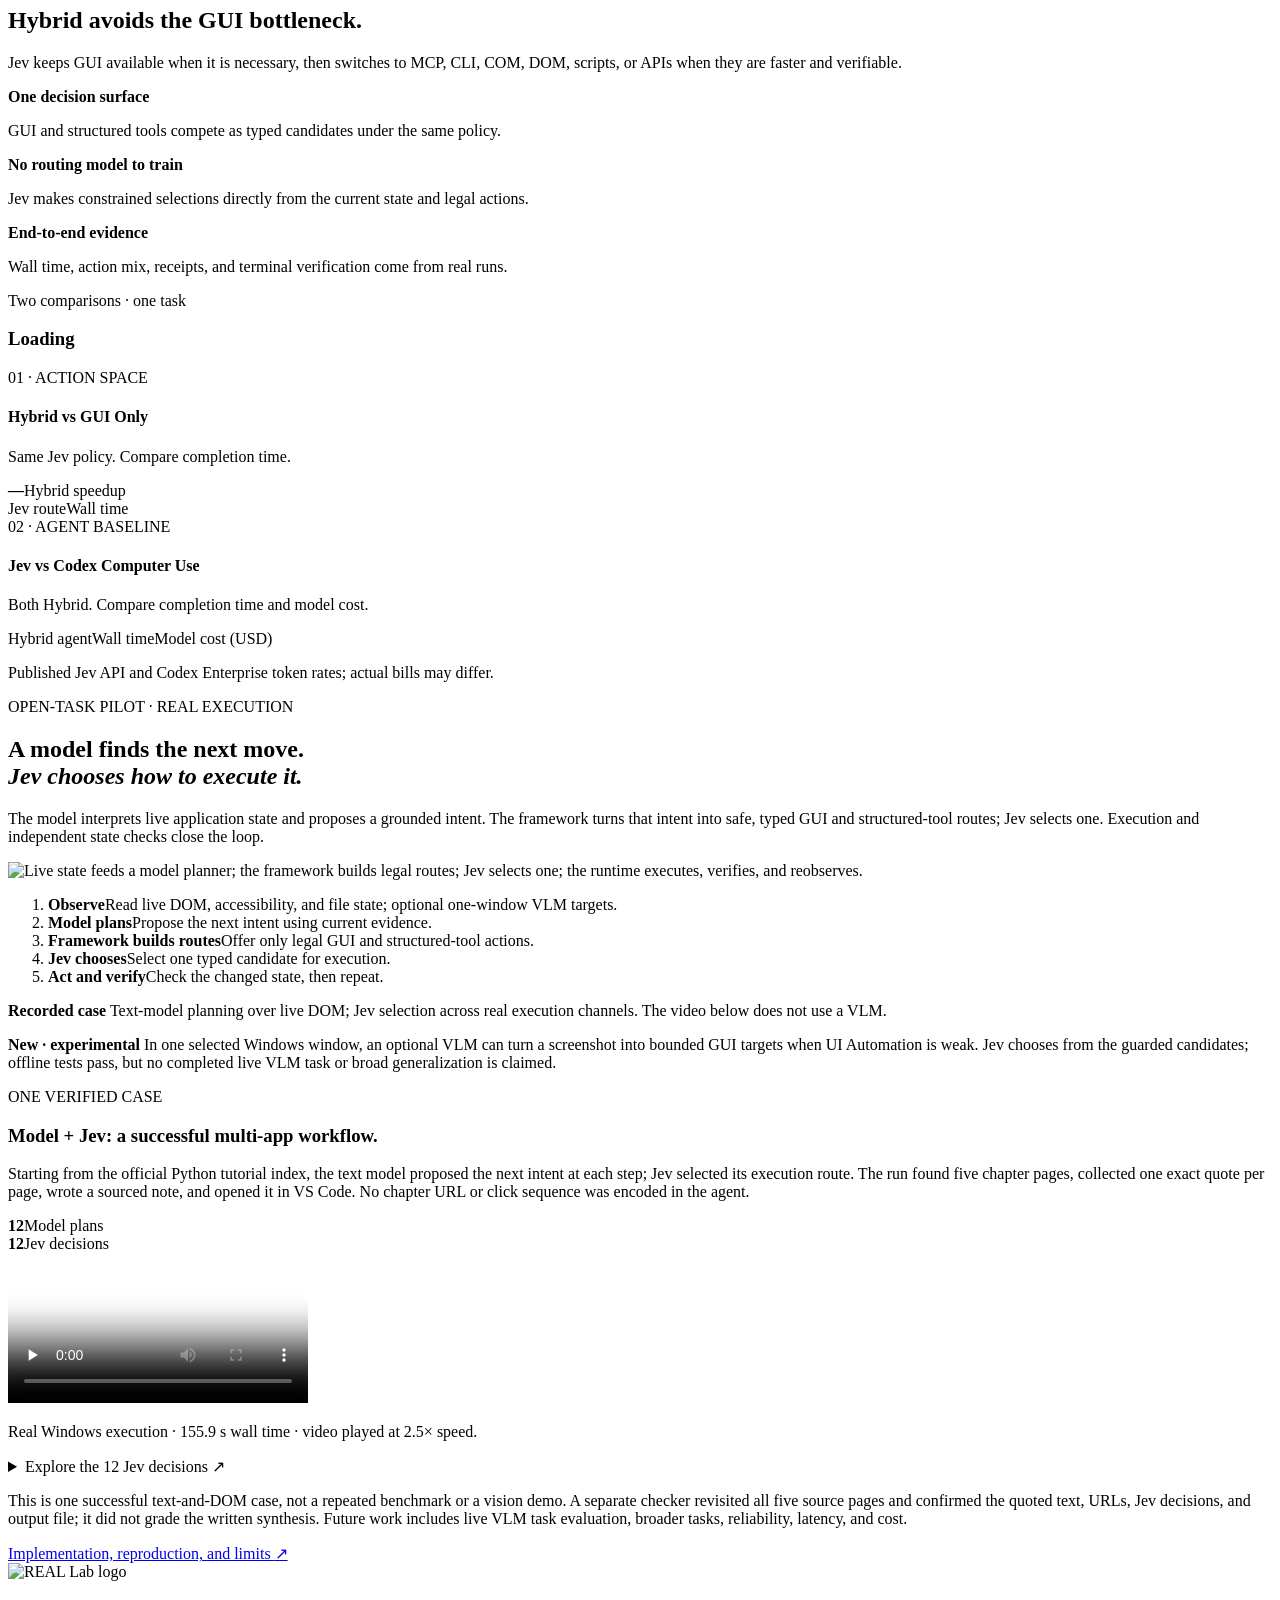
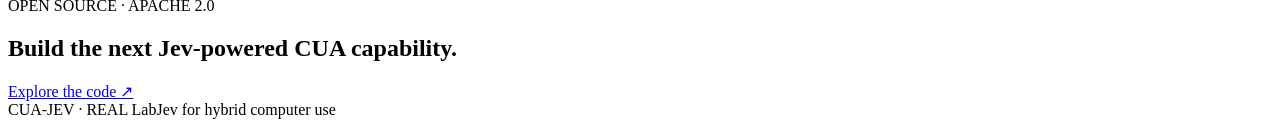
==== commit 72569749: "Trim process artifacts and clarify platform scope" ====
--- a/src/cua_jev/ui/static/index.html
+++ b/src/cua_jev/ui/static/index.html
@@ -3,7 +3,7 @@
 <head>
   <meta charset="utf-8">
   <meta name="viewport" content="width=device-width, initial-scale=1">
-  <meta name="description" content="CUA-JEV is an open reference framework for using Jev to select and execute hybrid actions across Windows computer-use workflows.">
+  <meta name="description" content="CUA-JEV is an open reference framework for using Jev to select and execute verifiable hybrid computer-use actions. Current desktop cases are validated on Windows.">
   <title>CUA-JEV · Jev for Computer Use</title>
   <link rel="stylesheet" href="static/style.css">
 </head>
@@ -26,14 +26,14 @@
   <main id="main">
     <section class="hero" id="top">
       <div class="hero-copy">
-        <p class="eyebrow">OPEN REFERENCE FRAMEWORK · WINDOWS FIRST</p>
+        <p class="eyebrow">OPEN REFERENCE FRAMEWORK</p>
         <h1>Jev for<br><em>computer use.</em></h1>
-        <p class="hero-lead">An extensible framework for Jev-guided Windows computer use. Four verified workflows show Jev choosing between GUI and structured tools.</p>
+        <p class="hero-lead">An extensible framework for Jev-guided computer use. Four verified desktop workflows show Jev choosing between GUI and structured tools.</p>
         <div class="hero-actions">
           <a class="button primary" href="#cases">Watch the cases</a>
           <a class="button secondary" href="#framework">See the framework</a>
         </div>
-        <p class="hero-note">Four curated workflows and one experimental open-task pilot. The recorded pilot uses text and DOM; optional one-window screenshot/VLM grounding is now integrated but not live-validated. Arbitrary Windows tasks are not yet supported.</p>
+        <p class="hero-note">Current desktop cases are validated on Windows; macOS/Linux desktop adapters are not yet implemented. The recorded open-task pilot uses text and DOM; optional screenshot/VLM grounding is not yet live-validated.</p>
       </div>
 
       <div class="decision-card" aria-label="How CUA and Jev work together">
@@ -104,7 +104,7 @@
 
     <section class="section cases-section" id="cases">
       <header class="section-head split-head">
-        <div><p class="eyebrow">VERIFIED CASES</p><h2>Four Windows workflows cases.</h2></div>
+        <div><p class="eyebrow">VERIFIED CASES</p><h2>Four desktop workflow cases.</h2></div>
         <p>Paired Hybrid and GUI Only runs start from the same task and use the same terminal verifier.</p>
       </header>
       <div id="case-grid" class="case-grid" aria-live="polite"></div>
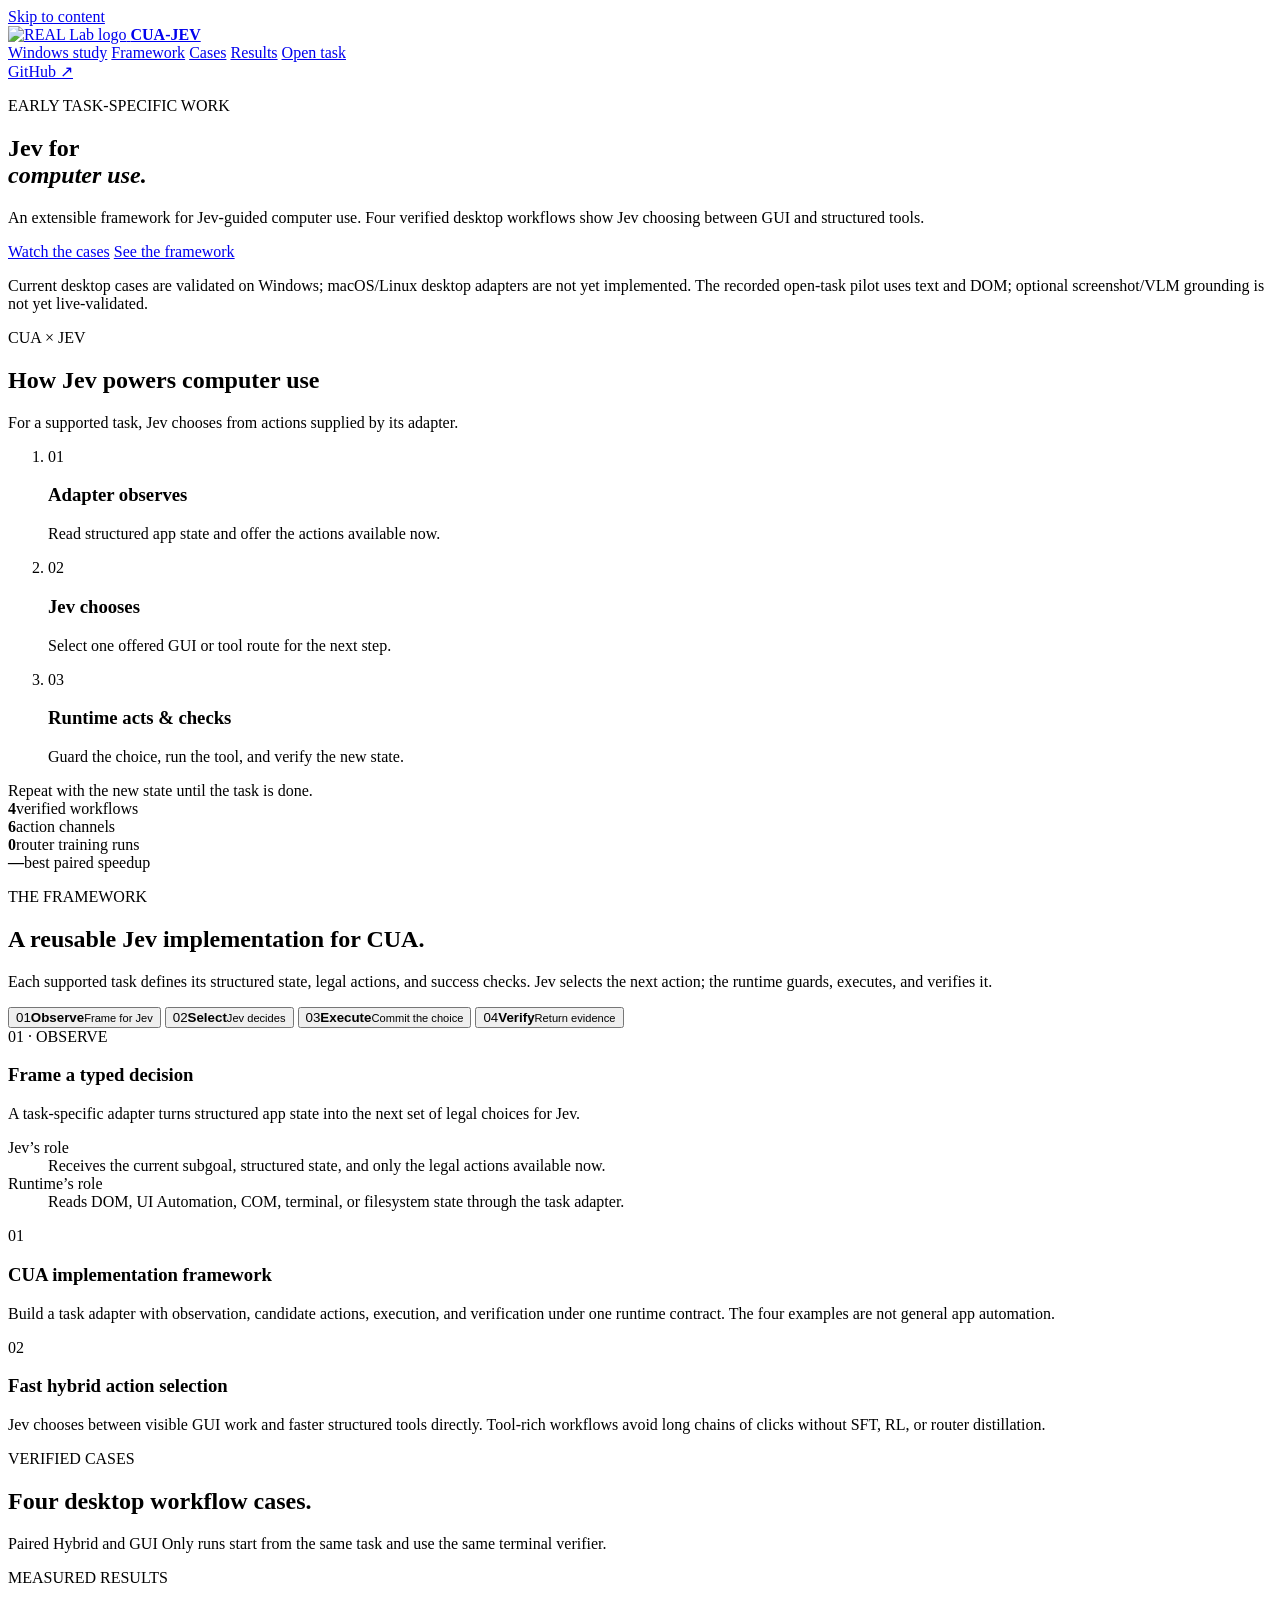
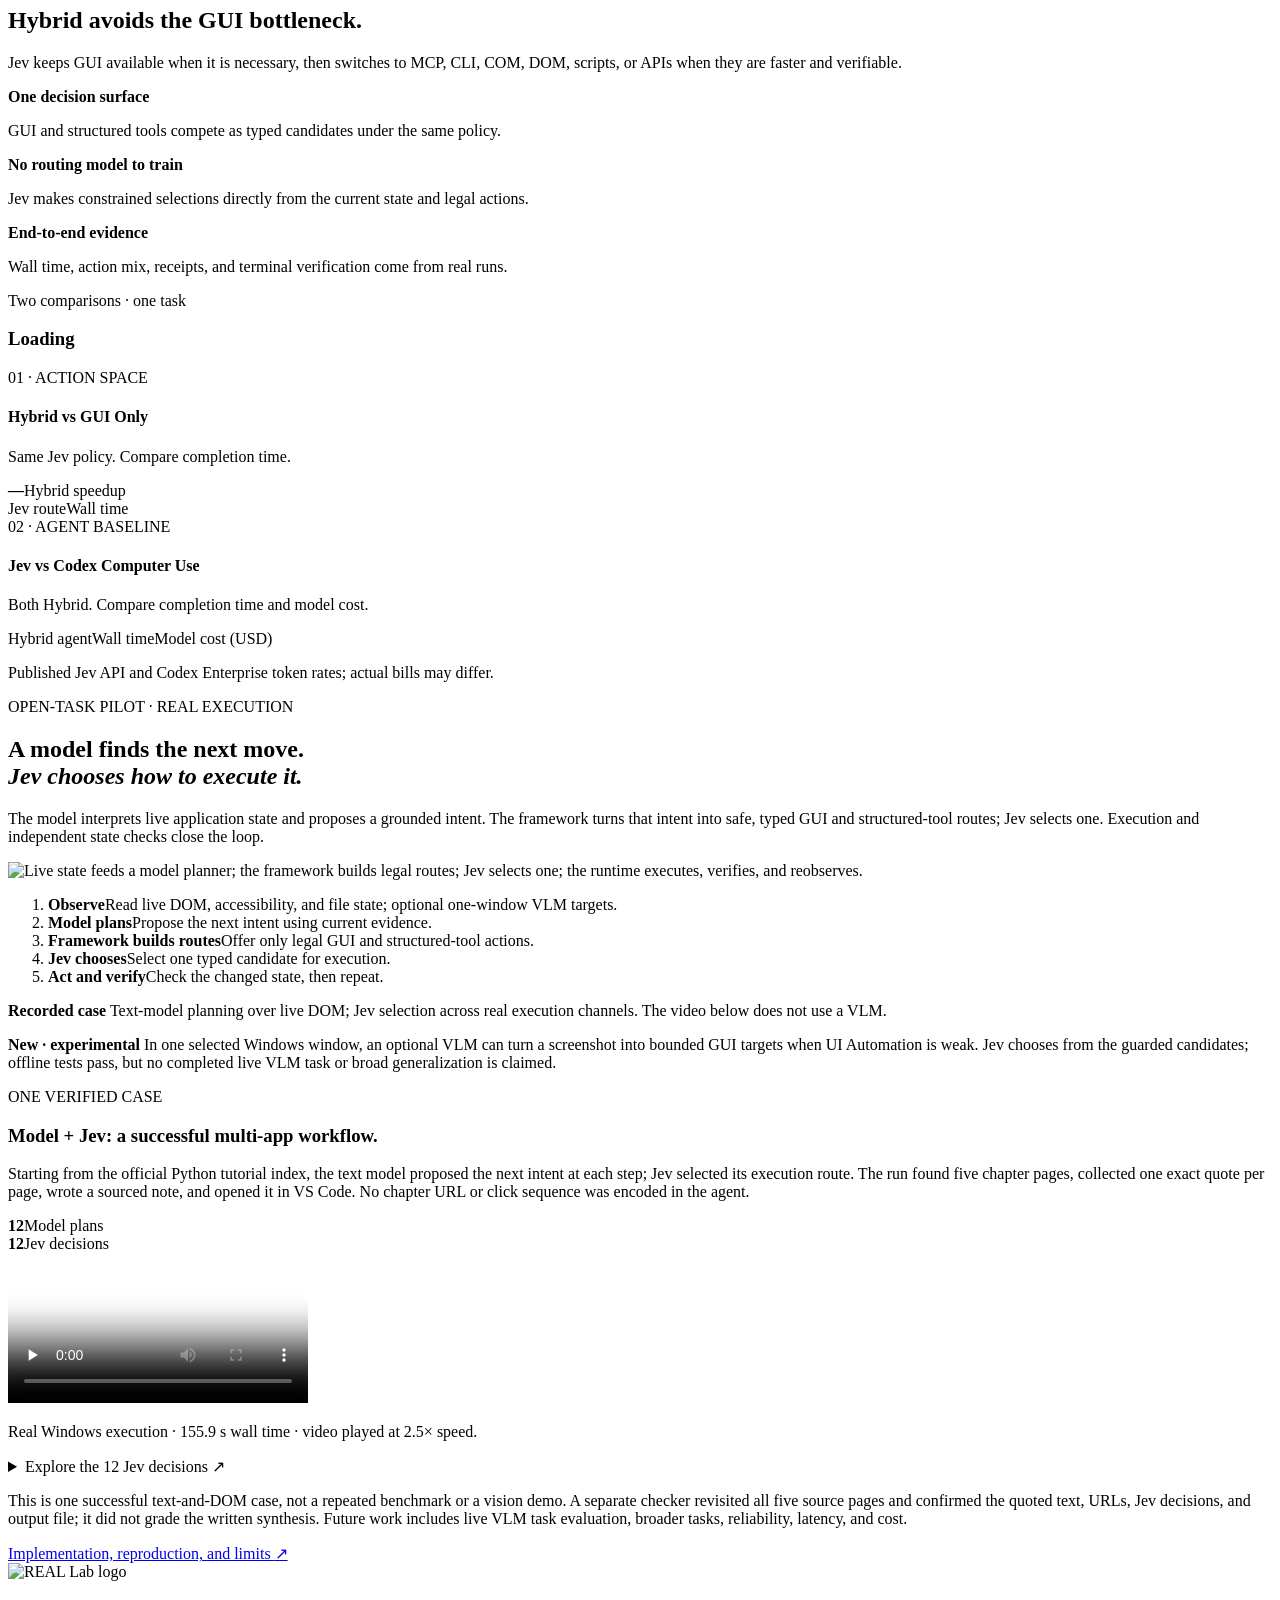
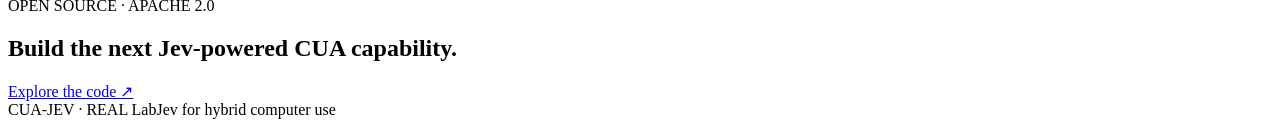
==== commit ef906ea9: "Publish verified model and Jev Windows case studies" ====
--- a/src/cua_jev/ui/static/index.html
+++ b/src/cua_jev/ui/static/index.html
@@ -15,6 +15,7 @@
       <strong>CUA-JEV</strong>
     </a>
     <nav aria-label="Primary navigation">
+      <a href="index.html">Windows study</a>
       <a href="#framework">Framework</a>
       <a href="#cases">Cases</a>
       <a href="#results">Results</a>
@@ -26,7 +27,7 @@
   <main id="main">
     <section class="hero" id="top">
       <div class="hero-copy">
-        <p class="eyebrow">OPEN REFERENCE FRAMEWORK</p>
+        <p class="eyebrow">EARLY TASK-SPECIFIC WORK</p>
         <h1>Jev for<br><em>computer use.</em></h1>
         <p class="hero-lead">An extensible framework for Jev-guided computer use. Four verified desktop workflows show Jev choosing between GUI and structured tools.</p>
         <div class="hero-actions">
